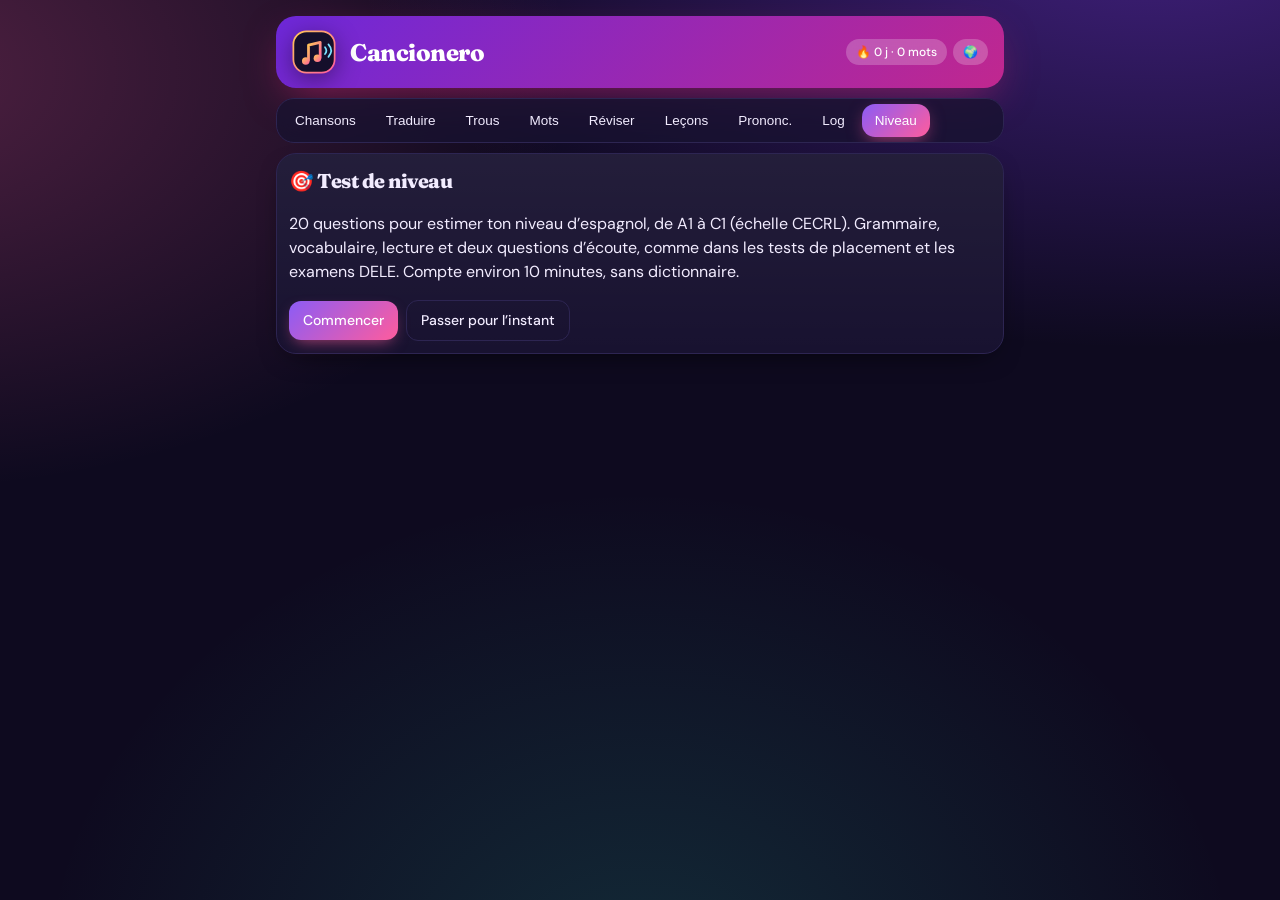
==== es/index.html @ 9b40856a "idomas" ====
<!DOCTYPE html>
<html lang="fr">
<head>
<meta charset="utf-8">
<meta name="viewport" content="width=device-width, initial-scale=1, viewport-fit=cover">
<link rel="manifest" href="../manifest.webmanifest"><meta name="theme-color" content="#0e0a1f"><link rel="apple-touch-icon" href="../icon-192.png">
<title>Cancionero – Apprendre l’espagnol en chansons</title>
<link rel="preconnect" href="https://fonts.googleapis.com"><link href="https://fonts.googleapis.com/css2?family=DM+Sans:wght@400;500;700&family=Fraunces:opsz,wght@9..144,600;9..144,800&display=swap" rel="stylesheet">
<style>
:root{--bg:#fbf6ee;--sf:#fff;--tx:#2a2118;--mu:#7a6c5d;--ac:#c8452b;--ac2:#f2b134;--ok:#2f8f5b;--bd:#e6dccb;--bad:#c0392b;color-scheme:light;box-sizing:border-box;padding-top:env(safe-area-inset-top,0px);padding-bottom:env(safe-area-inset-bottom,0px)}
@media (prefers-color-scheme:dark){:root:not([data-theme="light"]){--bg:#1c1713;--sf:#27201a;--tx:#f3eadd;--mu:#a89a88;--ac:#ef6a4d;--ac2:#f2b134;--ok:#4cc07f;--bd:#3a3128;--bad:#ef6a5d;color-scheme:dark}}
:root[data-theme="dark"]{--bg:#1c1713;--sf:#27201a;--tx:#f3eadd;--mu:#a89a88;--ac:#ef6a4d;--ac2:#f2b134;--ok:#4cc07f;--bd:#3a3128;--bad:#ef6a5d;color-scheme:dark}
*{box-sizing:border-box}html{scroll-padding-top:env(safe-area-inset-top,0px)}
body{margin:0;background:var(--bg);color:var(--tx);font:16px/1.5 system-ui,-apple-system,"Segoe UI",sans-serif}
.wrap{max-width:760px;margin:0 auto;padding:16px}
header{display:flex;justify-content:space-between;align-items:center;gap:8px;flex-wrap:wrap}
h1{font:700 26px Georgia,"Times New Roman",serif;margin:0;color:var(--ac)}
.stats{font-size:13px;color:var(--mu)}
nav{display:flex;gap:6px;overflow-x:auto;margin:14px 0;padding-bottom:4px}
nav button{white-space:nowrap;border:1px solid var(--bd);background:var(--sf);color:var(--tx);padding:8px 14px;border-radius:99px;cursor:pointer;font-size:14px}
nav button.on{background:var(--ac);color:#fff;border-color:var(--ac)}
.card{background:var(--sf);border:1px solid var(--bd);border-radius:14px;padding:14px;margin-bottom:12px}
input,textarea,select{width:100%;font:inherit;color:var(--tx);background:var(--bg);border:1px solid var(--bd);border-radius:10px;padding:9px;margin:4px 0}
textarea{min-height:90px;resize:vertical}
button.b{border:0;background:var(--ac);color:#fff;padding:9px 14px;border-radius:10px;cursor:pointer;font:inherit;font-size:14px}
button.g{background:transparent;color:var(--tx);border:1px solid var(--bd)}
button.sm{padding:5px 10px;font-size:13px}
.row{display:flex;gap:8px;flex-wrap:wrap;align-items:center}
.mu{color:var(--mu);font-size:13px}
.es{font:20px/1.6 Georgia,serif}
.w{cursor:pointer;border-radius:4px;padding:0 1px}.w:hover{background:var(--ac2);color:#2a2118}
.ref{margin-top:6px;padding:8px;border-left:3px solid var(--ac2);background:var(--bg);border-radius:6px}
.bar{height:8px;background:var(--bd);border-radius:9px;overflow:hidden;margin:8px 0}.bar i{display:block;height:100%;background:var(--ok)}
.tag{font-size:11px;padding:2px 8px;border-radius:99px;background:var(--ac2);color:#2a2118}
.pop{position:sticky;bottom:8px;border:2px solid var(--ac);box-shadow:0 6px 24px rgba(0,0,0,.25)}
.cl input{display:inline-block;width:auto;min-width:70px;max-width:130px;padding:2px 6px;margin:0 2px;font:18px Georgia,serif}
.cl input.ok{border-color:var(--ok);color:var(--ok)}.cl input.ko{border-color:var(--bad);color:var(--bad)}
.big{font:30px Georgia,serif;text-align:center;padding:26px 8px}
a{color:var(--ac)}
:root{--bg:#fff6e8;--sf:#fffdf8;--tx:#2b1d16;--mu:#8a7566;--ac:#d9482b;--ac2:#f4a82b;--ok:#2f9468;--bd:#f0e0c8}
@media (prefers-color-scheme:dark){:root:not([data-theme="light"]){--bg:#17110e;--sf:#241b16;--tx:#f6ecdf;--mu:#ad9d8b;--ac:#f0694a;--bd:#3a2e25}}
:root[data-theme="dark"]{--bg:#17110e;--sf:#241b16;--tx:#f6ecdf;--mu:#ad9d8b;--ac:#f0694a;--bd:#3a2e25}
body{font-family:'DM Sans',system-ui,sans-serif;background:radial-gradient(900px 400px at 85% -5%,rgba(244,168,43,.28),transparent),radial-gradient(700px 400px at -10% 10%,rgba(217,72,43,.18),transparent),var(--bg);background-attachment:fixed}
header{background:linear-gradient(135deg,#d9482b,#f4a82b);color:#fff;border-radius:24px;padding:22px;box-shadow:0 12px 30px -10px rgba(217,72,43,.5);position:relative;overflow:hidden}
header:after{content:'♪ ♫ ♬';position:absolute;right:16px;top:-8px;font-size:64px;opacity:.15;letter-spacing:6px}
h1,.ttl{font-family:Fraunces,Georgia,serif;font-weight:800;letter-spacing:-.5px}
h1{color:#fff;font-size:30px}
.stats{color:#fff;background:rgba(255,255,255,.22);padding:6px 12px;border-radius:99px;backdrop-filter:blur(6px);font-weight:500}
nav{position:sticky;top:env(safe-area-inset-top,0px);z-index:5;background:color-mix(in srgb,var(--bg) 80%,transparent);backdrop-filter:blur(10px);padding:10px 0;margin:8px 0}
nav button{border-radius:14px;font-weight:500;transition:.2s;box-shadow:0 1px 2px rgba(0,0,0,.05)}
nav button.on{background:linear-gradient(135deg,var(--ac),var(--ac2));border:0;box-shadow:0 6px 14px -4px rgba(217,72,43,.5)}
.card{border-radius:20px;border:1px solid var(--bd);box-shadow:0 8px 24px -14px rgba(90,50,20,.35);transition:transform .2s}
.card:hover{transform:translateY(-1px)}
button.b{background:linear-gradient(135deg,var(--ac),#e8702a);border-radius:12px;font-weight:500;box-shadow:0 4px 10px -3px rgba(217,72,43,.5)}
button.b.g{background:transparent;box-shadow:none;color:var(--tx)}
.es{font-family:Fraunces,Georgia,serif;font-weight:600}
.w:hover{background:var(--ac2)}
input,textarea,select{border-radius:12px;background:var(--bg)}
input:focus,textarea:focus,select:focus{outline:2px solid var(--ac2);border-color:transparent}
.ttl{font-size:20px}.add{border:2px dashed var(--ac2);background:color-mix(in srgb,var(--ac2) 8%,var(--sf))}
.cov{width:54px;height:54px;border-radius:16px;display:grid;place-items:center;color:#fff;font-size:24px;flex:none;box-shadow:0 6px 14px -6px rgba(0,0,0,.4)}
.sg{display:flex;gap:14px;align-items:center;justify-content:space-between;flex-wrap:wrap}.sg>div:first-child{display:flex;gap:14px;align-items:center;min-width:0}
.chips{display:flex;gap:6px;flex-wrap:wrap;margin:8px 0}.chips a{text-decoration:none;font-size:13px;padding:5px 11px;border-radius:99px;background:var(--bg);border:1px solid var(--bd);color:var(--tx)}
.chips a:hover{border-color:var(--ac)}
:root:root:root{--bg:#0e0a1f;--sf:#181230;--tx:#f2ecff;--mu:#a79bc9;--ac:#ff5c9d;--ac2:#ffc857;--ok:#35e0b0;--bd:#2d2552;--bad:#ff6b7a;color-scheme:dark}
body{background:radial-gradient(800px 420px at 90% -8%,rgba(124,58,237,.45),transparent),radial-gradient(700px 420px at -10% 8%,rgba(255,92,157,.28),transparent),radial-gradient(600px 500px at 50% 110%,rgba(46,230,197,.15),transparent),var(--bg);background-attachment:fixed}
header{background:linear-gradient(135deg,#6d28d9,#db2777 60%,#f59e0b);box-shadow:0 14px 40px -12px rgba(219,39,119,.6)}
nav{background:color-mix(in srgb,var(--bg) 75%,transparent)}
nav button{background:var(--sf);border-color:var(--bd);color:var(--tx)}
nav button.on{background:linear-gradient(135deg,#8b5cf6,#ff5c9d);box-shadow:0 6px 18px -4px rgba(255,92,157,.6)}
.card{background:linear-gradient(180deg,rgba(255,255,255,.05),transparent),var(--sf);box-shadow:0 10px 30px -16px #000}
button.b{background:linear-gradient(135deg,#8b5cf6,#ff5c9d);box-shadow:0 6px 16px -6px rgba(255,92,157,.7)}
.add{border-color:#8b5cf6;background:color-mix(in srgb,#8b5cf6 12%,var(--sf))}
.es{color:#fff}.w:hover,.tag{color:#1a1230}
.ref{background:rgba(139,92,246,.14);border-left-color:var(--ac)}
.bar i{background:linear-gradient(90deg,#35e0b0,#8b5cf6)}
::placeholder{color:#7d72a3}a{color:#7de3ff}.chips a{color:var(--tx)}
.ph{font-style:italic;color:#7de3ff;margin-top:6px;font-size:15px}
@keyframes up{from{opacity:0;transform:translateY(16px)}to{opacity:1;transform:none}}
@keyframes flow{0%{background-position:0 50%}50%{background-position:100% 50%}100%{background-position:0 50%}}
@keyframes flt{0%,100%{transform:translateY(0) rotate(-3deg)}50%{transform:translateY(-6px) rotate(3deg)}}
@keyframes wv{0%,100%{opacity:.15}50%{opacity:1}}
@keyframes pop{0%{transform:scale(.8);opacity:0}60%{transform:scale(1.06)}100%{transform:scale(1);opacity:1}}
@keyframes drift{0%{transform:translateY(105vh) rotate(0);opacity:0}10%{opacity:.35}90%{opacity:.25}100%{transform:translateY(-12vh) rotate(40deg);opacity:0}}
@keyframes fall{to{transform:translateY(110vh) rotate(540deg)}}
@keyframes grow{from{width:0}}@keyframes out{to{opacity:0;visibility:hidden}}
header{background-size:220% 220%;animation:flow 10s ease infinite}
header>*{position:relative;z-index:1}
.brand{display:flex;gap:14px;align-items:center}.brand small{display:block;opacity:.92;font-size:13px}
.logo{width:60px;height:60px;flex:none;filter:drop-shadow(0 6px 12px rgba(0,0,0,.4));animation:flt 3.5s ease-in-out infinite}
.wv1{animation:wv 1.6s infinite}.wv2{animation:wv 1.6s .4s infinite}
.wrap{position:relative;z-index:1}
.notes{position:fixed;inset:0;pointer-events:none;overflow:hidden;z-index:0}.notes span{position:absolute;bottom:0;color:var(--ac);opacity:0;animation:drift linear infinite}
.card{animation:up .5s backwards}
#v>*:nth-child(2){animation-delay:.06s}#v>*:nth-child(3){animation-delay:.12s}#v>*:nth-child(4){animation-delay:.18s}#v>*:nth-child(5){animation-delay:.24s}#v>*:nth-child(n+6){animation-delay:.3s}
nav button{transition:transform .2s,box-shadow .2s}nav button:hover{transform:translateY(-2px)}nav button.on{animation:pop .35s}
button.b{transition:transform .15s,filter .15s}button.b:hover{transform:translateY(-2px);filter:brightness(1.12)}button:active{transform:scale(.95)}
.w{display:inline-block;transition:transform .15s,background .15s}.w:hover{transform:translateY(-2px) scale(1.08)}
.cov{transition:transform .3s}.card:hover .cov{transform:rotate(-7deg) scale(1.1)}
.bar i{animation:grow .9s cubic-bezier(.2,.8,.2,1) backwards}
.big{animation:pop .4s}.pop{animation:up .3s}
.splash{position:fixed;inset:0;z-index:100;display:grid;place-content:center;justify-items:center;gap:14px;background:var(--bg);animation:out .6s 1.4s forwards}
.splash .logo{width:120px;height:120px;animation:pop .8s,flt 3s .8s infinite}.splash b{font:800 36px Fraunces,Georgia,serif;background:linear-gradient(90deg,#ffc857,#ff5c9d);-webkit-background-clip:text;background-clip:text;color:transparent;animation:up .8s .3s backwards}
@media (prefers-reduced-motion:reduce){*{animation:none!important;transition:none!important}}
header{padding:14px 16px;border-radius:20px}header:after,.brand small{display:none}h1{font-size:24px}.logo{width:44px;height:44px}
.stats{font-size:12px;padding:4px 10px}
nav{position:sticky;top:calc(env(safe-area-inset-top,0px) + 6px);background:rgba(24,18,48,.78);backdrop-filter:blur(12px);border:1px solid var(--bd);border-radius:18px;padding:5px;margin:10px 0;gap:4px;overflow:hidden}
nav button{flex:1;padding:9px 4px;border:0;background:transparent;border-radius:13px;font-size:13.5px;box-shadow:none}
.card{padding:12px;margin-bottom:10px}
.addr{flex-wrap:nowrap;align-items:stretch}#nl{margin:0;min-height:46px;height:46px;resize:none;flex:1}
.song{flex-wrap:nowrap;cursor:default}.song>div:first-child{flex:1;cursor:pointer}.cov{width:44px;height:44px;font-size:20px;border-radius:13px}
.tx{min-width:0}.tx b{display:block;font-size:17px;overflow:hidden;text-overflow:ellipsis;white-space:nowrap}
.ic{gap:6px;flex-wrap:nowrap}.ib{min-width:34px;height:34px;padding:0 8px;display:grid;place-items:center;border:1px solid var(--bd);border-radius:10px;background:transparent;color:var(--tx);text-decoration:none;font:inherit;font-size:14px;cursor:pointer}
.tp{color:#ffc857}.tr{color:#ff5c9d;letter-spacing:1px}.rr summary{cursor:pointer;font-weight:700}.rl{margin:10px 0}.rr .ib{display:inline-grid;height:30px;margin:2px 4px 2px 0}
nav{overflow-x:auto;scrollbar-width:none}nav::-webkit-scrollbar{display:none}nav button{flex:0 0 auto;padding:9px 13px}
details.card summary{cursor:pointer}details.card[open] summary{margin-bottom:8px}.lg ul{margin:6px 0 0;padding-left:18px}.lg li{margin:3px 0}
.qo{display:block;width:100%;text-align:left;margin:8px 0;padding:13px 14px;font-size:15px}
#dock{position:fixed;left:0;right:0;margin:0 auto;bottom:0;width:100%;max-width:760px;z-index:50;background:var(--sf);border:1px solid var(--bd);border-radius:18px 18px 0 0;box-shadow:0 -10px 30px -10px #000;padding:8px 10px calc(8px + env(safe-area-inset-bottom,0px))}
#dock .dh{display:flex;justify-content:space-between;align-items:center;gap:8px;margin-bottom:6px}#dock .dh b{overflow:hidden;text-overflow:ellipsis;white-space:nowrap;font-size:15px}
#dock iframe{width:100%;height:210px;border:0;border-radius:12px;display:block;background:#000}
#dock.min iframe{height:1px;opacity:0;pointer-events:none;margin:0}
body.dk .wrap{padding-bottom:300px}body.dk.mn .wrap{padding-bottom:90px}
</style>
</head>
<body>
<div class="wrap">
<header><div class="brand"><svg class="logo" viewBox="0 0 64 64" aria-label="Logo Cancionero"><defs><linearGradient id="lg" x1="0" y1="0" x2="1" y2="1"><stop offset="0" stop-color="#ffc857"/><stop offset="1" stop-color="#ff5c9d"/></linearGradient></defs><rect x="2" y="2" width="60" height="60" rx="19" fill="#150f2b" stroke="url(#lg)" stroke-width="2.5"/><path d="M24 44V22l17-4v22" fill="none" stroke="url(#lg)" stroke-width="4" stroke-linecap="round" stroke-linejoin="round"/><circle cx="20" cy="45" r="5.5" fill="url(#lg)"/><circle cx="37" cy="41" r="5.5" fill="url(#lg)"/><path class="wv1" d="M48 25q4 5 0 10" fill="none" stroke="#7de3ff" stroke-width="2.5" stroke-linecap="round"/><path class="wv2" d="M53 21q8 9 0 18" fill="none" stroke="#7de3ff" stroke-width="2.5" stroke-linecap="round"/></svg><div><h1>Cancionero</h1><small>Apprends l’espagnol en chantant</small></div></div><div class="row" style="gap:6px;flex-wrap:nowrap"><div class="stats" id="st"></div><a class="stats" href="../#choose" style="text-decoration:none" title="Changer de langue">🌍</a></div></header>
<nav id="nav"></nav>
<main id="v"></main>
</div>
<script>
const TABS=[['songs','Chansons'],['tr','Traduire'],['cl','Trous'],['voc','Vocabulaire'],['rev','Réviser']];
let tab='songs',S={songs:[],vocab:[],streak:0,last:'',ex:0},cur=null,pop=null,card=null,show=false,clz=null;
const mem={};
function ld(){try{const r=localStorage.getItem('cancionero');if(r)S=Object.assign(S,JSON.parse(r))}catch(e){}
 if(!S.songs.length)S.songs.push({id:1,title:'Exemple original : Después de la chamba',artist:'Texte de démo (Mexique)',link:'',lines:[
 ['¿Qué onda, wey? Hoy ando bien cansado,','Quoi de neuf, mec ? Aujourd’hui je suis vraiment crevé,'],
 ['me quedé en la chamba hasta las ocho.','je suis resté au boulot jusqu’à huit heures.'],
 ['No te preocupes, todo está chido,','Ne t’inquiète pas, tout est cool,'],
 ['mañana nos vemos y echamos un taco.','demain on se voit et on mange un taco.']].map(l=>({es:l[0],fr:l[1]})),rate:{},my:{}})}
function sv(){try{localStorage.setItem('cancionero',JSON.stringify(S))}catch(e){}}
const esc=s=>String(s).replace(/[&<>"]/g,c=>({'&':'&amp;','<':'&lt;','>':'&gt;','"':'&quot;'}[c]));
const norm=s=>s.toLowerCase().normalize('NFD').replace(/[\u0300-\u036f]/g,'').replace(/[^a-zñ]/g,'');
const today=()=>new Date().toISOString().slice(0,10);
function tick(){const t=today();if(S.last!==t){const y=new Date(Date.now()-864e5).toISOString().slice(0,10);S.streak=S.last===y?S.streak+1:1;S.last=t}S.ex++;sv()}
function head(){document.getElementById('st').textContent='🔥 '+S.streak+' j · '+S.vocab.length+' mots · '+S.ex+' exercices';
 document.getElementById('nav').innerHTML=TABS.map(t=>`<button class="${t[0]==tab?'on':''}" onclick="go('${t[0]}')">${t[1]}</button>`).join('')}
function go(t){tab=t;pop=null;card=null;show=false;draw()}
function song(){return S.songs.find(s=>s.id==cur)||S.songs[0]}
function picker(){return `<select onchange="cur=this.value;clz=null;draw()">${S.songs.map(s=>`<option value="${s.id}" ${s.id==song().id?'selected':''}>${esc(s.title)}</option>`).join('')}</select>`}
function words(l){return l.split(/([\p{L}’'-]+)/u).map((p,i)=>i%2?`<span class="w" onclick="wp(this.textContent)">${esc(p)}</span>`:esc(p)).join('')}
function wp(w,c){pop={w:w.replace(/^[-’']+|[-’']+$/g,'').toLowerCase()};draw(true)}
function dict(w){const q=encodeURIComponent(w);return `<a href="https://www.wordreference.com/esfr/${q}" target="_blank" rel="noopener">WordReference</a> · <a href="https://www.linguee.fr/francais-espagnol/search?query=${q}" target="_blank" rel="noopener">Linguee</a> · <a href="https://www.google.com/search?q=${q}+significado+jerga" target="_blank" rel="noopener">argot ?</a>`}
function popup(){if(!pop)return'';return `<div class="card pop"><b class="es">${esc(pop.w)}</b><div class="mu">${dict(pop.w)}</div>
<input id="pm" placeholder="Sens en français"><div class="row"><select id="pt" style="width:auto"><option value="mot">Mot</option><option value="expression">Expression</option><option value="argot">Argot / familier</option></select>
<button class="b" onclick="addv()">Ajouter</button><button class="b g" onclick="pop=null;draw(true)">Fermer</button></div></div>`}
function addv(){const m=document.getElementById('pm').value.trim();if(!m)return;
 S.vocab.push({id:Date.now(),w:pop.w,tr:m,t:document.getElementById('pt').value,src:song().title,box:0,due:today()});pop=null;tick();draw(true)}
function draw(keep){head();const y=window.scrollY;document.getElementById('v').innerHTML=({songs:vSongs,tr:vTr,cl:vCl,voc:vVoc,rev:vRev})[tab]();if(keep)window.scrollTo(0,y)}
function vSongs(){return S.songs.map(s=>`<div class="card"><div class="row" style="justify-content:space-between"><div><b>${esc(s.title)}</b><div class="mu">${esc(s.artist)} · ${s.lines.length} lignes</div></div>
<div class="row"><button class="b sm" onclick="cur=${s.id};go('tr')">Traduire</button>${s.link?`<a href="${esc(s.link)}" target="_blank" rel="noopener">▶ Écouter</a>`:''}<button class="b g sm" onclick="dels(${s.id})">✕</button></div></div></div>`).join('')+
`<div class="card"><b>Ajouter une chanson</b><p class="mu">Colle les paroles de ta chanson préférée (récupérées sur un site de paroles légal). Astuce : choisis des styles natifs : reggaetón, cumbia, rap, corridos, rock latino…</p>
<input id="n1" placeholder="Titre"><input id="n2" placeholder="Artiste"><input id="n3" placeholder="Lien pour écouter (YouTube, Spotify…) – optionnel">
<textarea id="n4" placeholder="Paroles en espagnol (une ligne par vers)"></textarea>
<textarea id="n5" placeholder="Traduction de référence (optionnel, même nombre de lignes) pour t’auto-corriger"></textarea>
<button class="b" onclick="adds()">Enregistrer</button></div>`}
function adds(){const g=i=>document.getElementById('n'+i).value;const es=g(4).split('\n').map(x=>x.trim()).filter(Boolean),fr=g(5).split('\n').map(x=>x.trim()).filter(Boolean);
 if(!g(1).trim()||!es.length){alert('Il faut au moins un titre et des paroles.');return}
 const s={id:Date.now(),title:g(1).trim(),artist:g(2).trim()||'—',link:g(3).trim(),lines:es.map((e,i)=>({es:e,fr:fr.length==es.length?fr[i]:''})),rate:{},my:{}};
 S.songs.push(s);cur=s.id;tick();go('tr')}
function dels(id){if(confirm('Supprimer cette chanson ?')){S.songs=S.songs.filter(s=>s.id!=id);if(!S.songs.length)ld();sv();draw()}}
function vTr(){const s=song(),n=Object.keys(s.rate).length;
 return picker()+`<p class="mu">Clique sur un mot pour le noter dans ton vocabulaire. Traduis chaque vers à ta façon, puis compare.</p><div class="bar"><i style="width:${n/s.lines.length*100}%"></i></div>`+
 s.lines.map((l,i)=>`<div class="card"><div class="es">${words(l.es)}</div>
 <textarea style="min-height:48px" placeholder="Ta traduction…" oninput="song().my[${i}]=this.value;sv()">${esc(s.my[i]||'')}</textarea>
 <div class="row"><button class="b g sm" onclick="rv(${i})">Voir la traduction</button><span class="mu">Auto-évaluation :</span>
 ${[['✓','ok'],['~','mid'],['✗','ko']].map(r=>`<button class="b sm ${s.rate[i]==r[1]?'':'g'}" onclick="rt(${i},'${r[1]}')">${r[0]}</button>`).join('')}</div>
 <div id="r${i}"></div></div>`).join('')+popup()}
function rv(i){const l=song().lines[i];document.getElementById('r'+i).innerHTML=`<div class="ref">${l.fr?esc(l.fr):'<span class="mu">Pas de traduction de référence. Compare avec : '+dict(l.es)+'</span>'}</div>`}
function rt(i,r){song().rate[i]=r;tick();draw(true)}
function vCl(){const s=song();
 if(!clz)clz={lv:30,res:false};
 const html=s.lines.map((l,i)=>`<div class="card cl es">${l.es.split(/([\p{L}’'-]+)/u).map((p,k)=>{if(k%2&&p.length>3&&clz.mask(i,k)){return `<input data-a="${esc(p)}" size="${p.length}" autocapitalize="off" autocomplete="off">`}return esc(p)}).join('')}</div>`).join('');
 return picker()+`<div class="card"><div class="row"><span>Difficulté : <b id="lv">${clz.lv}</b> % de mots cachés</span><input type="range" min="10" max="80" value="${clz.lv}" style="width:140px" onchange="clz.lv=+this.value;clz.seed=null;draw()"><button class="b g sm" onclick="clz.seed=null;draw()">Nouveau tirage</button></div>
 <p class="mu">Écoute la chanson, puis retrouve les mots manquants (accents facultatifs).</p></div>`+html+`<div class="row"><button class="b" onclick="chk()">Vérifier</button><span id="sc" class="mu"></span></div>`}
function chk(){let ok=0,t=0;document.querySelectorAll('.cl input').forEach(i=>{t++;const g=norm(i.value)==norm(i.dataset.a);i.className=g?'ok':'ko';if(g)ok++;else i.title=i.dataset.a});document.getElementById('sc').textContent=ok+' / '+t+' (les erreurs montrent la réponse au survol)';tick();head()}
function vVoc(){return `<p class="mu">${S.vocab.length} entrée(s). Clique sur un mot dans « Traduire » pour en ajouter.</p>`+S.vocab.map(v=>`<div class="card row" style="justify-content:space-between"><div><b>${esc(v.w)}</b> <span class="tag">${v.t}</span><div>${esc(v.tr)}</div><div class="mu">${esc(v.src)}</div></div><button class="b g sm" onclick="delv(${v.id})">✕</button></div>`).join('')}
function delv(id){S.vocab=S.vocab.filter(v=>v.id!=id);sv();draw()}
function vRev(){const d=S.vocab.filter(v=>v.due<=today());
 if(!S.vocab.length)return '<div class="card">Ajoute d’abord des mots depuis une chanson.</div>';
 if(!d.length)return '<div class="card big">🎉 Rien à réviser aujourd’hui !</div>';
 card=card||d[0];const v=card;
 return `<p class="mu">${d.length} carte(s) à réviser · boîte ${v.box+1}/5</p><div class="card"><div class="big">${esc(v.w)}</div>`+
 (show?`<div class="big" style="color:var(--ac);padding-top:0">${esc(v.tr)}</div><div class="mu" style="text-align:center">${esc(v.src)}</div><div class="row" style="justify-content:center;margin-top:12px"><button class="b" onclick="ans(1)">Je savais ✓</button><button class="b g" onclick="ans(0)">À revoir ✗</button></div>`:`<div class="row" style="justify-content:center"><button class="b" onclick="show=true;draw()">Afficher la réponse</button></div>`)+'</div>'}
function ans(k){const v=S.vocab.find(x=>x.id==card.id),I=[0,1,3,7,16];v.box=k?Math.min(4,v.box+1):0;v.due=new Date(Date.now()+I[v.box]*864e5).toISOString().slice(0,10);card=null;show=false;tick();draw()}
const _vc=vCl;
vCl=function(){if(!clz||!clz.seed){clz=clz||{lv:30};clz.seed=Math.random()*1e9|0;const m={};clz.mask=(i,k)=>{const key=i+'_'+k;if(!(key in m)){let x=Math.sin(clz.seed+i*131+k*17)*1e4;m[key]=(x-Math.floor(x))*100<clz.lv}return m[key]}}return _vc()};
let _n=0,pend=null;
const cap=s=>s.replace(/\b\w/g,c=>c.toUpperCase());
function guess(u){let p='Lien',t='',a='';try{const x=new URL(u),h=x.hostname.replace('www.',''),q=x.pathname.split('/').filter(Boolean),dn=z=>decodeURIComponent(z||'').replace(/-/g,' ');
 if(/youtu/.test(h))p='YouTube';else if(/spotify/.test(h))p='Spotify';else if(/deezer/.test(h))p='Deezer';else if(/apple/.test(h))p='Apple Music';else if(/soundcloud/.test(h)){p='SoundCloud';a=dn(q[0]);t=dn(q[1])}
 else if(/genius/.test(h)){p='Genius';t=dn(q[0]).replace(/ lyrics$/i,'')}else if(/musixmatch/.test(h)){p='Musixmatch';t=dn(q[q.length-1]);a=dn(q[q.length-2])}}catch(e){}
 return{p,t,a,u}}
function mk(g,lines){g=g||{p:'Texte',t:'',a:'',u:''};return{id:Date.now()*10+(_n++%10),title:cap(g.t)||('Chanson '+g.p),artist:cap(g.a)||g.p,link:g.u,lines:lines.map(es=>({es,fr:''})),rate:{},my:{}}}
function addl(){const L=document.getElementById('nl').value.split('\n').map(x=>x.trim()).filter(Boolean);if(!L.length)return;
 const U=L.filter(x=>/^https?:\/\//i.test(x)),T=L.filter(x=>!/^https?:\/\//i.test(x));
 const m=U.length?U.map(u=>mk(guess(u),U.length==1?T:[])):[mk(null,T)];
 S.songs.push(...m);cur=m[m.length-1].id;tick();go(m.length==1?'tr':'songs')}
function bar(s){const q=encodeURIComponent(s.title+' '+s.artist+' letra');return `<div class="chips">${s.link?`<a href="${esc(s.link)}" target="_blank" rel="noopener">▶ Écouter</a>`:''}<a href="https://genius.com/search?q=${q}" target="_blank" rel="noopener">📜 Paroles (Genius)</a><a href="https://www.google.com/search?q=${q}" target="_blank" rel="noopener">🔎 Google</a></div>`}
function pasteBox(s){return `<div class="card add"><b class="ttl">${s.lines.length?'Modifier la chanson':'Dernière étape : les paroles'}</b><p class="mu">Ouvre une page de paroles avec les liens ci-dessous, copie-les puis colle-les ici.</p>${bar(s)}
<input id="pt2" value="${esc(s.title)}" placeholder="Titre"><input id="pa" value="${esc(s.artist)}" placeholder="Artiste">
<textarea id="pl" placeholder="Paroles en espagnol (une ligne par vers)">${esc(s.lines.map(l=>l.es).join('\n'))}</textarea>
<textarea id="pf" placeholder="Traduction de référence (optionnel, même nombre de lignes)">${esc(s.lines.map(l=>l.fr).filter(Boolean).join('\n'))}</textarea>
<button class="b" onclick="savel()">Enregistrer</button></div>`}
function savel(){const s=song(),g=i=>document.getElementById(i).value,K=i=>g(i).split('\n').map(x=>x.trim()).filter(Boolean),es=K('pl'),fr=K('pf');
 s.title=g('pt2').trim()||s.title;s.artist=g('pa').trim()||s.artist;if(es.length)s.lines=es.map((e,i)=>({es:e,fr:fr.length==es.length?fr[i]:''}));s.edit=false;tick();draw()}
vSongs=function(){return `<div class="card add"><b class="ttl">✨ Ajouter des chansons</b><p class="mu">Colle un ou plusieurs liens, un par ligne (YouTube, Spotify, Genius, Musixmatch…). L’appli reconnaît la plateforme et devine le titre quand c’est possible. Tu peux aussi coller directement des paroles.</p>
<textarea id="nl" placeholder="https://…"></textarea><button class="b" onclick="addl()">Ajouter</button></div>`+
 S.songs.map(s=>{const h=[...s.title].reduce((a,c)=>a+c.charCodeAt(0),0)%360;return `<div class="card sg"><div><div class="cov" style="background:linear-gradient(135deg,hsl(${h},70%,52%),hsl(${(h+45)%360},80%,60%))">♪</div><div style="min-width:0"><b class="es">${esc(s.title)}</b><div class="mu">${esc(s.artist)} · ${s.lines.length?s.lines.length+' lignes':'<span class="tag">paroles à ajouter</span>'}</div></div></div>
<div class="row"><button class="b sm" onclick="cur=${s.id};go('tr')">${s.lines.length?'Traduire':'Ajouter les paroles'}</button>${s.link?`<a href="${esc(s.link)}" target="_blank" rel="noopener">▶</a>`:''}<button class="b g sm" onclick="cur=${s.id};song().edit=true;go('tr')">✏️</button><button class="b g sm" onclick="dels(${s.id})">${pend==s.id?'Sûr ?':'✕'}</button></div></div>`}).join('')};
dels=function(id){if(pend==id){S.songs=S.songs.filter(s=>s.id!=id);pend=null;if(!S.songs.length)ld();sv()}else pend=id;draw()};
const _t=vTr,_c=vCl;
vTr=function(){const s=song();if(!s.lines.length||s.edit)return picker()+pasteBox(s);const h=_t(),p=picker();return p+bar(s)+h.slice(p.length)};
vCl=function(){const s=song();if(!s.lines.length)return picker()+pasteBox(s);return _c()};
pasteBox=function(s){return `<div class="card add"><b class="ttl">${s.lines.length?'Modifier les paroles':'Colle les paroles'}</b><p class="mu">Ouvre les paroles avec un bouton, copie-les, colle-les ici. C’est tout.</p>${bar(s)}
<textarea id="pl" style="min-height:150px" placeholder="Paroles en espagnol (une ligne par vers)">${esc(s.lines.map(l=>l.es).join('\n'))}</textarea>
<button class="b" onclick="savel()">Enregistrer</button>
<details style="margin-top:12px"><summary class="mu">Titre et artiste (facultatif)</summary><input id="pt2" value="${esc(s.title)}" placeholder="Titre"><input id="pa" value="${esc(s.artist)}" placeholder="Artiste"></details></div>`};
savel=function(){const s=song(),g=i=>document.getElementById(i).value,es=g('pl').split('\n').map(x=>x.trim()).filter(Boolean),old=s.lines;
 s.title=g('pt2').trim()||s.title;s.artist=g('pa').trim()||s.artist;if(es.length)s.lines=es.map((e,i)=>({es:e,fr:(old[i]&&old[i].es==e)?old[i].fr:''}));s.edit=false;tick();draw()};
let SM=null;
(async()=>{try{SM=window.claude?await window.claude.use('sample'):null}catch(e){}if(SM)draw(true)})();
async function fb(i,btn){const s=song(),l=s.lines[i];btn.disabled=true;btn.textContent='Claude réfléchit…';s.fb=s.fb||{};
 try{const r=await SM('Tu es un prof d\u2019espagnol natif qui aide un francophone à apprendre avec des chansons. Vers : « '+l.es+' ». Sa traduction : « '+(s.my[i]||'(aucune)')+' ». Réponds en français, 5 phrases maximum : ce qui est juste ou faux dans sa traduction, le sens naturel du vers, et surtout l\u2019argot, les expressions et le registre (avec le pays d\u2019origine si pertinent).',{modelTier:'quick'});s.fb[i]=r.text;sv()}
 catch(e){s.fb[i]='Indisponible pour le moment ('+(e.code||'erreur')+').'}draw(true)}
const _d=draw;draw=function(k){_d(k);if(tab=='tr'&&SM){const s=song();document.querySelectorAll('#v [id^="r"]').forEach(d=>{if(!/^r\d+$/.test(d.id))return;const i=+d.id.slice(1);
 const b=document.createElement('button');b.className='b sm';b.style.marginTop='8px';b.textContent='🤖 Corriger et expliquer avec Claude';b.onclick=()=>fb(i,b);d.before(b);
 if(s.fb&&s.fb[i]){const f=document.createElement('div');f.className='ref';f.innerHTML=esc(s.fb[i]).replace(/\n/g,'<br>');d.before(f)}})}};
const AC=[['es-ES','Espagne'],['es-MX','Mexique'],['es-AR','Argentine'],['es-US','Latino USA']];
function say(t){try{const u=new SpeechSynthesisUtterance(t),L=S.acc||'es-ES',V=speechSynthesis.getVoices();u.lang=L;u.rate=S.slow?0.55:0.95;u.voice=V.find(v=>v.lang.replace('_','-')==L)||V.find(v=>v.lang.startsWith('es'))||null;speechSynthesis.cancel();speechSynthesis.speak(u)}catch(e){}}
function ph(w){let s=w.toLowerCase().replace(/[’']/g,'');const th=(S.acc||'es-ES')=='es-ES'?'¢':'s';
 [[/qu(?=[eéií])/g,'k'],[/gu(?=[eéií])/g,'g'],[/gü/g,'gou'],[/ch/g,'§'],[/ll/g,'y'],[/ñ/g,'gn'],[/g(?=[eéií])/g,'¤'],[/j/g,'¤'],[/c(?=[eéií])/g,th],[/[zç]/g,th],[/c/g,'k'],[/h/g,''],[/[vw]/g,'b'],[/x/g,'ks'],[/u/g,'ou'],[/y(?![aeiouáéíóú])/g,'i'],[/á/g,'A'],[/é/g,'É'],[/í/g,'I'],[/ó/g,'O'],[/ú/g,'OU'],[/e/g,'é']].forEach(r=>s=s.replace(r[0],r[1]));
 return s.replace(/§/g,'tch').replace(/¤/g,'kh').replace(/¢/g,'th')}
function phl(t){return t.split(/([\p{L}’'-]+)/u).map((p,i)=>i%2?ph(p):p).join('')}
function mkb(t,lbl){const b=document.createElement('button');b.className='b g sm';b.textContent=lbl||'🔊';b.onclick=()=>say(t);return b}
function mkp(t){const p=document.createElement('span');p.className='ph';p.textContent=' ['+phl(t)+'] ';return p}
function deco2(){const s=song();
 if(tab=='tr'){const rs=[...document.querySelectorAll('#v [id^="r"]')].filter(d=>/^r\d+$/.test(d.id));if(!rs.length)return;
  const c=document.createElement('div');c.className='card row';
  c.innerHTML='<span>🔊 Accent</span><select style="width:auto" onchange="S.acc=this.value;sv();draw(true)">'+AC.map(a=>`<option value="${a[0]}" ${(S.acc||'es-ES')==a[0]?'selected':''}>${a[1]}</option>`).join('')+'</select><label><input type="checkbox" style="width:auto" '+(S.slow?'checked':'')+' onchange="S.slow=this.checked;sv()"> Lent</label><label><input type="checkbox" style="width:auto" '+(S.pho?'checked':'')+' onchange="S.pho=this.checked;sv();draw(true)"> Prononciation</label><div class="mu" style="width:100%">Lecture par la voix de ton appareil. Prononciation figurée à la française : « kh » = j espagnol, « ou » = u, majuscule = accent écrit.</div>';
  document.querySelector('#v select').after(c);
  rs.forEach(d=>{const i=+d.id.slice(1),l=s.lines[i];if(!l)return;const b=mkb(l.es,'🔊 Écouter');b.style.marginTop='8px';d.before(b);
   if(S.pho){const p=mkp(l.es);p.style.display='block';d.before(p)}})}
 if(tab=='voc')document.querySelectorAll('#v .card').forEach((c,i)=>{const v=S.vocab[i],b=c.querySelector('b');if(v&&b)b.after(' ',mkb(v.w),mkp(v.w))});
 if(tab=='rev'&&card){const g=document.querySelector('#v .big');if(g){const d=document.createElement('div');d.append(mkb(card.w,'🔊 Écouter'),mkp(card.w));d.style.fontSize='16px';g.after(d)}}
 const pb=document.querySelector('.pop b.es');if(pb&&pop)pb.after(' ',mkb(pop.w),mkp(pop.w))}
const _d2=draw;draw=function(k){_d2(k);try{deco2()}catch(e){}};
(function(){const n=document.createElement('div');n.className='notes';n.innerHTML=['♪','♫','♬','♩','♪','♫','♬','♩'].map((c,i)=>`<span style="left:${6+i*12}%;font-size:${18+i%3*10}px;animation-duration:${14+i*2.3}s;animation-delay:${-i*3.1}s">${c}</span>`).join('');document.body.prepend(n);
 const sp=document.createElement('div');sp.className='splash';sp.innerHTML=document.querySelector('.logo').outerHTML+'<b>Cancionero</b>';document.body.append(sp);setTimeout(()=>sp.remove(),2200)})();
function boom(n){n=n||30;const E=['🎉','✨','🎶','⭐','💃','🎸'];for(let i=0;i<n;i++){const s=document.createElement('span');s.textContent=E[i%6];s.style.cssText=`position:fixed;top:-30px;left:${Math.random()*100}vw;font-size:${16+Math.random()*18}px;z-index:99;pointer-events:none;animation:fall ${1.6+Math.random()*1.6}s ease-in forwards`;document.body.append(s);setTimeout(()=>s.remove(),3500)}}
const _ck=chk;chk=function(){_ck();const i=[...document.querySelectorAll('.cl input')];if(i.length&&i.every(x=>x.classList.contains('ok')))boom()};
const _an=ans;ans=function(k){_an(k);if(k)boom(10)};
head=function(){document.getElementById('st').textContent='🔥 '+S.streak+' j · '+S.vocab.length+' mots';document.getElementById('nav').innerHTML=TABS.map(t=>`<button class="${t[0]==tab?'on':''}" onclick="go('${t[0]}')">${t[1]}</button>`).join('')};TABS[3][1]='Mots';
vSongs=function(){return `<div class="card row addr"><textarea id="nl" rows="1" placeholder="＋ Colle un lien ou des paroles…"></textarea><button class="b" onclick="addl()">Ajouter</button></div>`+
 S.songs.map(s=>{const h=[...s.title].reduce((a,c)=>a+c.charCodeAt(0),0)%360;return `<div class="card sg song"><div onclick="cur=${s.id};go('tr')"><div class="cov" style="background:linear-gradient(135deg,hsl(${h},70%,52%),hsl(${(h+45)%360},80%,60%))">♪</div><div class="tx"><b class="es">${esc(s.title)}</b><div class="mu">${esc(s.artist)} · ${s.lines.length?s.lines.length+' lignes':'<span class="tag">paroles à ajouter</span>'}</div></div></div>
<div class="row ic">${s.link?`<a class="ib" href="${esc(s.link)}" target="_blank" rel="noopener">▶</a>`:''}<button class="ib" onclick="cur=${s.id};song().edit=true;go('tr')">✏️</button><button class="ib" onclick="dels(${s.id})">${pend==s.id?'Sûr ?':'✕'}</button></div></div>`}).join('')};
const _ph=ph;ph=function(w){let s=w.toLowerCase().replace(/rr/g,'¶').replace(/^r/,'¶').replace(/([nls])r/g,'$1¶');return _ph(s).replace(/¶/g,'rrr')};
mkp=function(t){const p=document.createElement('span');p.className='ph';p.innerHTML=' ['+esc(phl(t)).replace(/rrr|r/g,m=>`<b class="${m=='r'?'tp':'tr'}">${m}</b>`)+'] ';return p};
const _d3=draw;draw=function(k){_d3(k);try{if(tab!='tr')return;const sel=document.querySelector('#v .card.row select');if(!sel)return;const B=(t,l)=>`<button class="ib" data-t="${t}" onclick="say(this.dataset.t)">🔊 ${l||t}</button>`;
 sel.closest('.card').insertAdjacentHTML('afterend',`<details class="card rr"><summary>🌀 Les 3 sons du R</summary>
<div class="mu">Dans la prononciation : <b class="tp">r</b> = R simple, <b class="tr">rrr</b> = R roulée.</div>
<div class="rl"><b class="tp">R simple</b> (pero, caro, para) : un seul petit battement de la pointe de la langue contre le palais, juste derrière les dents du haut, comme un « d » très rapide. ${B('pero')}${B('caro')}${B('para')}</div>
<div class="rl"><b class="tr">R roulée</b> : on l’écrit rr (perro, carro), ou r au début d’un mot (rojo, rápido), ou après n, l, s (honra, alrededor). La langue vibre plusieurs fois, comme un petit moteur. ${B('perro')}${B('rojo')}${B('honra')}</div>
<div class="rl"><b class="tp">R en fin de syllabe</b> (comer, parte, mar) : un battement léger, parfois à peine entendu. ${B('comer')}${B('parte')}${B('mar')}</div>
<div class="rl">⚠️ Un seul r change tout le mot. À écouter en comparant : ${B('pero')}${B('perro')} · ${B('caro')}${B('carro')} · ${B('cero')}${B('cerro')} · ${B('coro')}${B('corro')}</div>
<div class="rl">Entraînement (virelangue) : ${B('El perro de San Roque no tiene rabo, porque Ramón Ramírez se lo ha cortado.','Écouter la phrase')}</div></details>`)}catch(e){}};
TABS.push(['les','Leçons'],['pro','Prononc.'],['log','Log']);
const SB=(t,l)=>`<button class='ib' data-t='${esc(t).replace(/'/g,'&#39;')}' onclick='say(this.dataset.t)'>🔊 ${esc(l||t)}</button>`;
const SX=a=>a.map(x=>SB(x)).join('');
function phh(t){return esc(phl(t)).replace(/rrr|r/g,m=>`<b class='${m=='r'?'tp':'tr'}'>${m}</b>`)}
const LES=[
{id:'arg',ic:'🗣️',t:'Argot et mots de rue',p:'Les chansons utilisent l’argot local, et un même mot change de sens selon le pays. Repère d’où vient l’artiste.',ex:[['¿Qué onda, wey?','Quoi de neuf, mec ? (Mexique)'],['Esto está chido.','C’est cool. (Mexique)'],['Me voy a la chamba.','Je vais au boulot. (Mexique)'],['Qué guay, tío.','Trop bien, mec. (Espagne)'],['Che, ¿vamos al laburo?','Hé, on va au boulot ? (Argentine)'],['Mi parcero es el mejor.','Mon pote est le meilleur. (Colombie)']]},
{id:'rac',ic:'✂️',t:'Mots raccourcis à l’oral',p:'En chanson, on avale des lettres, surtout le d et le s final. Les reconnaître t’aide à comprendre sans lire les paroles.',ex:[['Pa’ ti','Pour toi (pa’ = para)'],['Estoy cansao.','Je suis fatigué (cansao = cansado).'],['Ta’ bien.','C’est bon (ta’ = está).'],['No hay na’.','Il n’y a rien (na’ = nada).'],['¿Pa’ dónde vas?','Où vas-tu ?']]},
{id:'ser',ic:'⚖️',t:'Ser ou estar ?',p:'Ser dit ce que l’on est (identité, nature). Estar dit comment on est (état, lieu).',ex:[['Soy mexicano.','Je suis mexicain.'],['Estoy cansado.','Je suis fatigué.'],['Es guapa.','Elle est belle (de nature).'],['Está guapa hoy.','Elle est belle aujourd’hui.'],['La fiesta es en mi casa.','La fête a lieu chez moi (événement = ser).']]},
{id:'sub',ic:'💭',t:'Le subjonctif dans les chansons',p:'Les chansons parlent de désirs et d’espoirs. On y croise le subjonctif après ojalá, quiero que, para que, aunque.',ex:[['Ojalá que vuelvas.','J’espère que tu reviendras.'],['Quiero que me escuches.','Je veux que tu m’écoutes.'],['Aunque llueva, bailamos.','Même s’il pleut, on danse.'],['Te lo digo para que lo sepas.','Je te le dis pour que tu le saches.']]},
{id:'con',ic:'🧩',t:'Petits mots qui reviennent partout',p:'Ces mots de liaison et expressions courtes apparaissent dans presque toutes les chansons.',ex:[['O sea, no sé.','Enfin, je ne sais pas.'],['A lo mejor mañana.','Peut-être demain.'],['Ahorita vengo.','J’arrive tout de suite (Amérique latine).'],['Vale, hecho.','D’accord, marché conclu (Espagne).'],['Dale, vamos.','Allez, on y va (Amérique latine).'],['Pues nada.','Bon, eh bien… (pour conclure)']]},
{id:'faux',ic:'⚠️',t:'Faux amis',p:'Des mots qui ressemblent au français, mais qui veulent dire autre chose.',ex:[['Está embarazada.','Elle est enceinte (≠ embarrassée).'],['Compré ropa nueva.','J’ai acheté des vêtements (≠ robe).'],['Es un camino largo.','C’est un long chemin (≠ large).'],['Estoy constipado.','Je suis enrhumé (≠ constipé).'],['Un buen rato.','Un bon moment (≠ rat).'],['Escribí una carta.','J’ai écrit une lettre (≠ carte).']]},
{id:'met',ic:'🎧',t:'Méthode pour apprendre avec une chanson',p:'1) Écoute sans lire. 2) Lis les paroles et clique sur les mots inconnus. 3) Traduis un vers à la fois. 4) Refais l’exercice à trous. 5) Révise tes mots le lendemain. Reste sur 1 ou 2 chansons à la fois : mieux vaut les connaître à fond.',ex:[]}];
function vLes(){S.done=S.done||{};const n=LES.filter(l=>S.done[l.id]).length;
 return `<div class='card'><b class='ttl'>🎓 Leçons</b><div class='mu'>De mini-leçons pour comprendre l’espagnol des chansons. Ouvre, écoute, coche quand c’est acquis.</div><div class='bar'><i id='lp' style='width:${n/LES.length*100}%'></i></div><div class='mu' id='lc'>${n} / ${LES.length} terminées</div></div>`+
 LES.map(l=>`<details class='card'><summary><b>${l.ic} ${l.t}</b></summary><p>${l.p}</p>${l.ex.map(e=>`<div class='rl'>${SB(e[0])} <span class='mu'>${e[1]}</span><div class='ph' style='margin:2px 0 0'>[ ${phh(e[0])} ]</div></div>`).join('')}<label class='row' style='margin-top:8px'><input type='checkbox' style='width:auto' ${S.done[l.id]?'checked':''} data-i='${l.id}' onchange='ld2(this.dataset.i,this.checked)'> Leçon comprise</label></details>`).join('')}
function ld2(id,v){S.done[id]=v;sv();const n=LES.filter(l=>S.done[l.id]).length;document.getElementById('lp').style.width=n/LES.length*100+'%';document.getElementById('lc').textContent=n+' / '+LES.length+' terminées'}
const CO=[['h','muette (ne se prononce pas)',['hola','hermano']],['j','« kh », comme le ch allemand de Bach',['rojo','jugar']],['g + e, i','« kh »',['gente','girar']],['g + a, o, u','« g » dur',['gato','amigo']],['gue, gui','« g » (le u est muet)',['guitarra','guerra']],['c + e, i','« s » en Amérique, « th » en Espagne',['cielo','gracias']],['c + a, o, u','« k »',['casa','cuando']],['z','« s » en Amérique, « th » en Espagne',['zapato','lazo']],['ll, y','« y » (Argentine : « ch » doux, comme sh)',['calle','yo']],['ñ','« gn »',['año','niño']],['qu','« k » (le u est muet)',['quiero','porque']],['b, v','même son : « b »',['vaca','barco']],['ch','« tch »',['mucho','chico']],['d entre voyelles','très doux, proche du th anglais de this',['nada','cansado']],['x','« ks »',['examen','taxi']]];
function vPro(){const A=S.acc||'es-ES';
 return `<div class='card'><b class='ttl'>🔊 Prononciation</b><div class='row' style='margin-top:8px'><select style='width:auto' onchange='S.acc=this.value;sv();draw(true)'>${AC.map(a=>`<option value='${a[0]}' ${A==a[0]?'selected':''}>${a[1]}</option>`).join('')}</select><label><input type='checkbox' style='width:auto' ${S.slow?'checked':''} onchange='S.slow=this.checked;sv()'> Lent</label></div><div class='mu' style='margin-top:6px'>La voix vient de ton appareil. <b class='tp'>r</b> = R simple, <b class='tr'>rrr</b> = R roulée, « kh » = j, « ou » = u, majuscule = accent écrit.</div></div>
<div class='card'><b>🧪 Laboratoire</b><input id='lab' placeholder='Tape un mot ou une phrase en espagnol…' oninput='labu()'><div class='row'><button class='b sm' onclick='say(document.getElementById(&quot;lab&quot;).value)'>🔊 Écouter</button></div><div id='lr' class='ph'></div></div>
<details class='card' open><summary><b>🅰️ Les 5 voyelles</b></summary><p>Toujours pures et courtes, sans diphtongue : a = a, e = é, i = i, o = o, u = ou.</p>${SX(['casa','mesa','vino','solo','luna'])}</details>
<details class='card'><summary><b>🔤 Consonnes à connaître</b></summary>${CO.map(c=>`<div class='rl'><b>${c[0]}</b> : ${c[1]} ${SX(c[2])}</div>`).join('')}</details>
<details class='card'><summary><b>🌀 Les 3 sons du R</b></summary>
<div class='rl'><b class='tp'>R simple</b> (pero, caro, para) : un seul battement de la pointe de la langue contre le palais, juste derrière les dents du haut, comme un d très rapide. ${SX(['pero','caro','para'])}</div>
<div class='rl'><b class='tr'>R roulée</b> : rr (perro, carro), r au début d’un mot (rojo) ou après n, l, s (honra). La langue vibre plusieurs fois. ${SX(['perro','rojo','honra'])}</div>
<div class='rl'><b class='tp'>R en fin de syllabe</b> (comer, parte, mar) : battement léger, parfois à peine entendu. ${SX(['comer','parte','mar'])}</div>
<div class='rl'>Un seul r change le mot : ${SX(['pero','perro','caro','carro','cero','cerro','coro','corro'])}</div>
<div class='rl'>Virelangue : ${SB('El perro de San Roque no tiene rabo, porque Ramón Ramírez se lo ha cortado.','Écouter la phrase')}</div></details>
<details class='card'><summary><b>⚡ L’accent tonique</b></summary><p>Sans accent écrit : on appuie sur l’avant-dernière syllabe si le mot finit par une voyelle, n ou s (CAsa). Sinon, sur la dernière (verDAD). Un accent écrit marque l’exception et indique la syllabe forte (canCIÓN, MÚsica). Il distingue aussi des mots : está (il est) et esta (cette).</p>${SX(['casa','verdad','canción','música','está','esta'])}</details>
<details class='card'><summary><b>🔗 L’enchaînement des voyelles</b></summary><p>À l’oral et en chanson, une voyelle finale se lie à la voyelle suivante : mi amor sonne comme miamor. C’est pour ça que les paroles semblent aller vite.</p>${SX(['mi amor','te amo','todo es amor','la otra vez'])}</details>
<details class='card'><summary><b>🌎 Selon le pays</b></summary><p class='mu'>Change l’accent en haut pour comparer.</p><div class='rl'><b>Espagne</b> : c et z = « th ». ${SX(['gracias','cielo'])}</div><div class='rl'><b>Amérique latine</b> : c et z = « s ». ${SX(['gracias','cielo'])}</div><div class='rl'><b>Argentine, Uruguay</b> : ll et y = « ch » doux. ${SX(['yo me llamo','calle'])}</div><div class='rl'><b>Caraïbes, Chili, Andalousie</b> : le s final est souvent aspiré ou muet. ${SX(['los amigos','más o menos'])}</div><div class='rl'><b>Mexique</b> : s bien nette, voyelles faibles parfois avalées. ${SX(['ahorita','México'])}</div></details>`}
function labu(){const v=document.getElementById('lab').value.trim();document.getElementById('lr').innerHTML=v?'[ '+phh(v)+' ]':''}
const LOG=[['1.7',['Nouveaux onglets : Leçons, Prononciation et Log','Barre d’onglets défilante']],['1.6',['Prononciation des 3 sons du R (simple et roulée)','R colorés dans la prononciation figurée']],['1.5',['Page Chansons allégée','Barre d’onglets arrondie']],['1.4',['Logo, écran d’intro, animations, notes flottantes, confettis']],['1.3',['Prononciation : audio, accents (Espagne, Mexique, Argentine…), mode lent, transcription figurée']],['1.2',['Thème sombre violet et rose']],['1.1',['Ajout de chansons par lien','Correction par Claude (dans Claude.ai)']],['1.0',['Première version : chansons, traduction, trous, vocabulaire, révision']]];
function vLog(){return LOG.map((l,i)=>`<div class='card lg'><b class='es'>Version ${l[0]}</b> ${i?'':`<span class='tag'>actuelle</span>`}<ul>${l[1].map(x=>`<li>${x}</li>`).join('')}</ul></div>`).join('')}
const VN={les:vLes,pro:vPro,log:vLog};
const _d4=draw;draw=function(k){if(!VN[tab])return _d4(k);head();const y=window.scrollY;document.getElementById('v').innerHTML=VN[tab]();if(k)window.scrollTo(0,y)};
LOG.unshift(['1.8',['Test de niveau de 20 questions (A1 à C1) au démarrage, refaisable dans l’onglet Niveau','Installation comme application, mode hors ligne','Téléchargement du fichier et sauvegarde de tes données']]);
TABS.push(['niv','Niveau']);
const QZ=[
{l:'A1',q:'Complète : « Me ___ Ana. »',o:['llamo','llamas','llama','llaman']},
{l:'A1',q:'Complète : « Yo ___ veinte años. »',o:['tengo','soy','estoy','hago']},
{l:'A1',q:'Comment dit-on « merci » en espagnol ?',o:['Gracias','Perdón','Adiós','Hola']},
{l:'A1',q:'Écoute. Où vit Carlos ?',t:'Me llamo Carlos y vivo en Madrid.',o:['À Madrid','À Barcelone','À Mexico','À Séville']},
{l:'A2',q:'Complète : « Ayer ___ al cine con mis amigos. »',o:['fui','voy','iré','iba']},
{l:'A2',q:'Complète : « Mi hermano es ___ que yo. »',o:['más alto','alto más','muy alto','tan altísimo']},
{l:'A2',q:'Lis : « El tren sale a las ocho y cuarto. » À quelle heure part le train ?',o:['8 h 15','8 h 45','7 h 15','8 h 30']},
{l:'A2',q:'Complète : « Busco ___ casa cerca del mar. »',o:['una','un','unos','uno']},
{l:'B1',q:'Complète : « Si tuviera tiempo, ___ a visitarte. »',o:['iría','iré','iba','fuera']},
{l:'B1',q:'Complète : « Cuando llegué, ellos ya ___. »',o:['se habían ido','se fueron','se irán','se van']},
{l:'B1',q:'« Estoy harto de esperar » signifie :',o:['J’en ai assez d’attendre','J’ai faim d’attendre','Je suis content d’attendre','Je suis en retard']},
{l:'B1',q:'Écoute. Que cherche cette personne, et pourquoi ?',t:'Perdona, ¿sabes si hay alguna farmacia por aquí cerca? Me duele mucho la cabeza.',o:['Une pharmacie, car elle a mal à la tête','Un médecin, car elle a mal au ventre','Un café, car elle est fatiguée','Une banque, car elle est perdue']},
{l:'B2',q:'Complète : « Espero que mañana ___ buen tiempo. »',o:['haga','hace','hará','hizo']},
{l:'B2',q:'Complète : « No creo que ___ razón. »',o:['tenga','tiene','tendrá','tenía']},
{l:'B2',q:'Complète : « Se lo dije ___ no se enfadara. »',o:['para que','porque','aunque','pues']},
{l:'B2',q:'Lis : « A pesar de que el proyecto parecía arriesgado, el equipo decidió seguir adelante. » Que fit l’équipe ?',o:['Elle continua malgré le risque','Elle abandonna le projet','Elle attendit','Elle changea de projet']},
{l:'C1',q:'Complète : « Dudo que lo ___ terminado antes de que llegue el jefe. »',o:['hayan','han','habían','habrán']},
{l:'C1',q:'« Me tiene sin cuidado lo que digan » signifie :',o:['Ce qu’ils disent m’est égal','Ce qu’ils disent m’inquiète','Je fais attention à ce qu’ils disent','Ce qu’ils disent me met en colère']},
{l:'C1',q:'Complète : « Habría venido de no ___ tan tarde. »',o:['haberme enterado','enterarme','me enteré','me hubiera enterado']},
{l:'C1',q:'« Estar en las nubes » signifie :',o:['Être distrait, rêveur','Être riche','Voyager en avion','Être malade']}];
const LV=['A1','A2','B1','B2','C1'],LB={A0:'Débutant (pré-A1)',A1:'A1 · Découverte',A2:'A2 · Élémentaire',B1:'B1 · Seuil',B2:'B2 · Avancé',C1:'C1 · Autonome'},RC={A0:['met','ser','rac'],A1:['met','ser','rac'],A2:['ser','con','faux'],B1:['sub','con','faux'],B2:['arg','rac','sub'],C1:['arg','rac','faux']};
let QS={i:-1,ans:[],p:[],show:false};
function qstart(){QS={i:0,ans:[],p:QZ.map(q=>q.o.map((_,k)=>k).sort(()=>Math.random()-.5)),show:false};draw();window.scrollTo(0,0)}
function qskip(){S.skip=true;sv();go('songs')}
function qa(k){QS.ans[QS.i]=k;QS.i++;QS.show=false;if(QS.i>=QZ.length)qfin();draw();window.scrollTo(0,0)}
function qfin(){const sc={};LV.forEach(l=>sc[l]=0);const wrong=[];QZ.forEach((q,i)=>{if(QS.ans[i]===0)sc[q.l]++;else wrong.push([q.q,QS.ans[i]>=0?q.o[QS.ans[i]]:'(sans réponse)',q.o[0]])});
 let c='A0';for(const l of LV){if(sc[l]>=3)c=l;else break}
 S.level={c,label:LB[c],sc,wrong,date:today()};S.skip=true;tick();setTimeout(()=>boom(c=='A0'?10:30),400)}
function resH(L){return `<div class='card' style='text-align:center'><div class='mu'>Ton niveau estimé</div><div class='big' style='padding:8px'>${L.c=='A0'?'🌱':L.c}</div><b class='es'>${L.label}</b></div>
<div class='card'><b>Détail par niveau</b>${LV.map(l=>`<div class='row' style='margin:8px 0'><span style='width:28px'>${l}</span><div class='bar' style='flex:1;margin:0'><i style='width:${L.sc[l]/4*100}%'></i></div><span>${L.sc[l]}/4</span></div>`).join('')}<p class='mu'>Un niveau est validé à partir de 3 bonnes réponses sur 4. Test indicatif, inspiré des niveaux du CECRL utilisés par les diplômes DELE et SIELE : il ne remplace pas un examen officiel.</p></div>
<div class='card'><b>📚 Leçons conseillées</b>${RC[L.c].map(id=>`<div class='rl'>• ${LES.find(x=>x.id==id).t}</div>`).join('')}<div class='row' style='margin-top:8px'><button class='b' data-g='les' onclick='go(this.dataset.g)'>🎓 Ouvrir les leçons</button><button class='b g' data-g='songs' onclick='go(this.dataset.g)'>🎸 Mes chansons</button></div></div>
<details class='card'><summary><b>🔍 Corrections (${L.wrong.length})</b></summary>${L.wrong.map(w=>`<div class='rl'><div>${w[0]}</div><div class='mu'>Ta réponse : ${esc(w[1])}</div><div style='color:var(--ok)'>Bonne réponse : ${esc(w[2])}</div></div>`).join('')||'<p>Aucune erreur, bravo !</p>'}</details>`}
function vNiv(){const L=S.level;
 if(QS.i>=QZ.length)return resH(L)+`<div class='row'><button class='b g' onclick='QS.i=-1;draw()'>Refaire le test</button></div>`;
 if(QS.i<0)return `<div class='card'><b class='ttl'>🎯 Test de niveau</b><p>20 questions pour estimer ton niveau d’espagnol, de A1 à C1 (échelle CECRL). Grammaire, vocabulaire, lecture et deux questions d’écoute, comme dans les tests de placement et les examens DELE. Compte environ 10 minutes, sans dictionnaire.</p><div class='row'><button class='b' onclick='qstart()'>${L?'Refaire le test':'Commencer'}</button>${L?'':`<button class='b g' onclick='qskip()'>Passer pour l’instant</button>`}</div></div>`+(L?resH(L):'');
 const q=QZ[QS.i];
 return `<div class='card'><div class='mu'>Question ${QS.i+1} / ${QZ.length}</div><div class='bar'><i style='width:${QS.i/QZ.length*100}%'></i></div><p class='es' style='font-size:19px'>${q.q}</p>${q.t?`<div class='row'>${SB(q.t,'Écouter')}<button class='ib' onclick='QS.show=!QS.show;draw(true)'>👁 Texte</button></div>${QS.show?`<div class='ref'>${esc(q.t)}</div>`:''}`:''}${QS.p[QS.i].map(k=>`<button class='b g qo' onclick='qa(${k})'>${esc(q.o[k])}</button>`).join('')}<div class='row' style='margin-top:6px'><button class='ib' onclick='qa(-1)'>Je ne sais pas</button></div></div>`}
VN.niv=vNiv;
const _h=head;head=function(){_h();if(S.level)document.getElementById('st').textContent+=' · '+(S.level.c=='A0'?'Débutant':S.level.c)};
let DP=null;const STAND=()=>matchMedia('(display-mode: standalone)').matches||navigator.standalone;
window.addEventListener('beforeinstallprompt',e=>{e.preventDefault();DP=e;if(tab=='songs'||tab=='log')draw(true)});
window.addEventListener('appinstalled',()=>{DP=null;draw(true)});
async function inst(){if(DP){DP.prompt();try{await DP.userChoice}catch(e){}DP=null;draw(true)}}
function am(t){const e=document.getElementById('am');if(e)e.textContent=t}
function dl(b,n){const a=document.createElement('a');a.href=URL.createObjectURL(b);a.download=n;document.body.append(a);a.click();a.remove()}
async function dlself(){try{const r=await fetch(location.href.split('#')[0]);dl(await r.blob(),'cancionero.html');am('Fichier téléchargé.')}catch(e){am('Téléchargement indisponible ici : ouvre la version installée ou ton site.')}}
function expd(){dl(new Blob([JSON.stringify(S)],{type:'application/json'}),'cancionero-donnees.json');am('Sauvegarde créée.')}
function impd(i){const f=i.files[0];if(!f)return;const r=new FileReader();r.onload=()=>{try{S=Object.assign(S,JSON.parse(r.result));sv();draw();am('Données restaurées ✅')}catch(e){am('Fichier invalide.')}};r.readAsText(f)}
function pick(){document.getElementById('imp').click()}
function appCard(){const st=STAND();return `<div class='card'><b class='ttl'>📲 Application</b><p class='mu'>${st?'Tu utilises déjà la version installée ✅':'Installe Cancionero sur ton écran d’accueil : elle s’ouvre comme une vraie appli et fonctionne hors ligne.'}</p><div class='row'>${!st&&DP?`<button class='b' onclick='inst()'>📲 Installer l’application</button>`:''}<button class='b g' onclick='dlself()'>⬇️ Fichier .html</button><button class='b g' onclick='expd()'>💾 Sauvegarder mes données</button><button class='b g' onclick='pick()'>📂 Restaurer</button><input id='imp' type='file' accept='.json' style='display:none' onchange='impd(this)'></div><div id='am' class='mu' style='margin-top:6px'></div>${!st&&!DP?`<p class='mu'>Si le bouton d’installation n’apparaît pas : menu ⋮ de Chrome, puis « Installer l’application » ou « Ajouter à l’écran d’accueil ». Sur iPhone : Partager, puis « Sur l’écran d’accueil ».</p>`:''}</div>`}
const _vl=vLog;VN.log=function(){return appCard()+_vl()};
const _vs=vSongs;vSongs=function(){return (DP&&!STAND()?`<div class='card row' style='justify-content:space-between'><span>📲 Installer l’appli sur ton téléphone</span><button class='b sm' onclick='inst()'>Installer</button></div>`:'')+_vs()};
if('serviceWorker' in navigator&&location.protocol=='https:')navigator.serviceWorker.register('../sw.js').catch(()=>{});
LOG.unshift(['1.9',['Paroles trouvées automatiquement à partir d’un lien ou d’un « Artiste - Titre » (la saisie manuelle reste disponible)','Lecteur intégré : YouTube, Spotify, SoundCloud, Deezer, sans quitter l’appli']]);
const gen=['YouTube','Spotify','Deezer','Apple Music','SoundCloud','Genius','Musixmatch','Lien','Texte','Recherche'];
function emb(u){try{const x=new URL(u),h=x.hostname.replace('www.',''),q=x.pathname.split('/').filter(Boolean);
 if(h=='youtu.be')return{k:'yt',id:q[0]};
 if(h.endsWith('youtube.com')){const v=x.searchParams.get('v');if(v)return{k:'yt',id:v};if(['shorts','embed','live'].includes(q[0]))return{k:'yt',id:q[1]}}
 if(h=='open.spotify.com'){const i=q.findIndex(z=>['track','album','playlist','episode'].includes(z));if(i>=0&&q[i+1])return{k:'sp',t:q[i],id:q[i+1]}}
 if(h.endsWith('soundcloud.com'))return{k:'sc',u};
 if(h.endsWith('deezer.com')){const i=q.indexOf('track');if(i>=0)return{k:'dz',id:q[i+1]}}}catch(e){}return null}
function esrc(e){if(e.k=='yt')return 'https://www.youtube.com/embed/'+e.id+'?autoplay=1&playsinline=1&rel=0';if(e.k=='sp')return 'https://open.spotify.com/embed/'+e.t+'/'+e.id;if(e.k=='sc')return 'https://w.soundcloud.com/player/?auto_play=true&url='+encodeURIComponent(e.u);return 'https://widget.deezer.com/widget/dark/track/'+e.id}
let DK=null;
function play(id){const s=S.songs.find(x=>x.id==id);if(!s)return;const e=s.link&&emb(s.link);if(!e){if(s.link)window.open(s.link,'_blank');return}DK={id:s.id,min:false,e};dock()}
function dock(){let d=document.getElementById('dock');if(!DK){if(d)d.remove();document.body.classList.remove('dk','mn');return}
 if(!d){d=document.createElement('div');d.id='dock';document.body.append(d)}
 const s=S.songs.find(x=>x.id==DK.id)||{title:'',link:''};d.className='';document.body.classList.remove('mn');
 d.innerHTML=`<div class='dh'><b class='es'>🎧 ${esc(s.title)}</b><span class='row' style='flex-wrap:nowrap'><a class='ib' href='${esc(s.link)}' target='_blank' rel='noopener'>↗</a><button class='ib' id='dmin' onclick='dockc()'>▼</button><button class='ib' onclick='DK=null;dock()'>✕</button></span></div>${location.hostname.includes('claude')?`<div class='mu' style='padding:14px 4px'>Le lecteur intégré est bloqué dans l’aperçu Claude. Il fonctionne sur ton site Vercel. Utilise ↗ pour ouvrir le lien.</div>`:`<iframe src='${esrc(DK.e)}' allow='autoplay; encrypted-media; picture-in-picture; fullscreen' allowfullscreen></iframe><div class='mu' style='font-size:12px;margin-top:4px'>Lecteur bloqué ? Appuie sur ↗ pour ouvrir le lien.</div>`}`;
 document.body.classList.add('dk')}
function dockc(){DK.min=!DK.min;document.getElementById('dock').classList.toggle('min',DK.min);document.body.classList.toggle('mn',DK.min);document.getElementById('dmin').textContent=DK.min?'▲':'▼'}
function strip(t){let o='',d=0;for(const c of t){if('([{'.includes(c))d++;else if(')]}'.includes(c))d=Math.max(0,d-1);else if(!d)o+=c}return o.replace(/ +/g,' ').trim()}
async function meta(u){const j=async x=>{const r=await fetch(x);if(!r.ok)throw 0;return r.json()};let d=null;
 for(const x of ['https://noembed.com/embed?url=','https://www.youtube.com/oembed?format=json&url=','https://open.spotify.com/oembed?url=']){try{d=await j(x+encodeURIComponent(u));if(d&&d.title)break}catch(e){d=null}}
 if(!d||!d.title)return null;let t=strip(d.title).replace(/ [–—] /g,' - '),a=strip(d.author_name||'').replace(/vevo|- topic/ig,'').trim();
 const m=t.split(' - ');if(m.length>1){a=m[0].trim();t=m.slice(1).join(' - ').trim()}return{t:cap(t),a:cap(a)}}
async function lyr(a,t){const g=gen.includes(a)?'':a,j=async u=>{const r=await fetch(u);if(!r.ok)throw 0;return r.json()},cl=x=>x.split('\n').map(l=>l.trim()).filter(l=>l&&!(l[0]=='['&&l.endsWith(']'))).slice(0,220);
 try{const R=await j('https://lrclib.net/api/search?q='+encodeURIComponent((g+' '+t).trim())),h=R.find(x=>x.plainLyrics);if(h)return{l:cl(h.plainLyrics),t:h.trackName,a:h.artistName}}catch(e){}
 if(g){try{const r=await j('https://api.lyrics.ovh/v1/'+encodeURIComponent(g)+'/'+encodeURIComponent(t));if(r.lyrics)return{l:cl(r.lyrics),t:t,a:g}}catch(e){}}
 return null}
async function enrich(id){const s=S.songs.find(x=>x.id==id);if(!s)return;s.st='search';sv();draw(true);
 try{if(s.link&&!s.meta){const m=await meta(s.link);s.meta=1;if(m){if(m.t)s.title=m.t;if(m.a)s.artist=m.a}}
  if(/^Chanson /.test(s.title)&&gen.includes(s.artist))throw 0;
  const R=await lyr(s.artist,s.title);
  if(R&&R.l.length){s.lines=R.l.map(es=>({es,fr:''}));s.auto=1;s.st='ok';s.rate={};s.my={};if(gen.includes(s.artist)&&R.a)s.artist=R.a;if(/^Chanson /.test(s.title)&&R.t)s.title=R.t}else s.st='fail'}
 catch(e){s.st='fail'}
 sv();draw(true)}
const _addl=addl;
addl=function(){const n=S.songs.length,L=document.getElementById('nl').value.split('\n').map(x=>x.trim()).filter(Boolean);if(!L.length)return;
 if(L.length==1&&!/^https?:/i.test(L[0])&&L[0].length<90){const m=L[0].split(' - '),s=mk({p:'Recherche',t:m.length>1?m.slice(1).join(' - '):m[0],a:m.length>1?m[0]:'',u:''},[]);S.songs.push(s);cur=s.id;tick();go('songs');enrich(s.id);return}
 _addl();S.songs.slice(n).filter(s=>!s.lines.length).forEach(s=>enrich(s.id))};
bar=function(s){const q=encodeURIComponent(s.title+' '+s.artist+' letra'),e=s.link&&emb(s.link);return `<div class='chips'>${e?`<a href='#' data-i='${s.id}' onclick='play(this.dataset.i);return false'>▶ Écouter ici</a>`:''}${s.link?`<a href='${esc(s.link)}' target='_blank' rel='noopener'>↗ Ouvrir</a>`:''}${!s.lines.length?`<a href='#' data-i='${s.id}' onclick='enrich(this.dataset.i);return false'>🔎 Chercher les paroles</a>`:''}<a href='https://genius.com/search?q=${q}' target='_blank' rel='noopener'>📜 Genius</a><a href='https://www.google.com/search?q=${q}' target='_blank' rel='noopener'>🔎 Google</a>${s.auto&&s.lines.length?`<div class='mu' style='width:100%'>Paroles trouvées automatiquement : vérifie qu’elles correspondent bien à la chanson (✏️ pour corriger).</div>`:''}</div>`};
const _pb=pasteBox;pasteBox=function(s){return (s.st=='search'?`<div class='card'>🔎 Recherche automatique des paroles…</div>`:s.st=='fail'?`<div class='card'>😕 Paroles introuvables automatiquement. Colle-les ci-dessous, ou corrige le titre et l’artiste puis relance la recherche.</div>`:'')+_pb(s)};
const _vs2=vSongs;vSongs=function(){return _vs2().replace('Colle un lien ou des paroles…','Lien, « Artiste - Titre » ou paroles…')};
const _d5=draw;draw=function(k){_d5(k);try{if(tab=='songs')document.querySelectorAll('#v .song').forEach((c,i)=>{const s=S.songs[i];if(!s)return;const ic=c.querySelector('.ic'),a=c.querySelector('a.ib');
 if(a&&emb(s.link)){const b=document.createElement('button');b.className='ib';b.textContent='▶';b.onclick=()=>play(s.id);a.replaceWith(b)}
 if(!s.lines.length&&s.st!='search'){const r=document.createElement('button');r.className='ib';r.textContent='🔎';r.onclick=()=>enrich(s.id);ic.prepend(r)}
 const tg=c.querySelector('.tag');if(tg&&s.st=='search')tg.textContent='🔎 recherche…'})}catch(e){}};
LOG.unshift(['1.10',['Traduction automatique de référence : bouton « Voir la traduction » et préparation de toute la chanson (approximative)']]);
async function mt(x){try{const r=await fetch('https://api.mymemory.translated.net/get?langpair='+encodeURIComponent('es|fr')+'&q='+encodeURIComponent(x));const j=await r.json(),t=j&&j.responseData&&j.responseData.translatedText;if(t&&!/MYMEMORY WARNING|INVALID/i.test(t)){const e=document.createElement('textarea');e.innerHTML=t;return e.value}}catch(e){}return null}
async function rv(i){const s=song(),l=s.lines[i],d=document.getElementById('r'+i);if(!d)return;
 if(l.fr){d.innerHTML=`<div class='ref'>${esc(l.fr)}${l.mt?` <span class='mu'>(traduction automatique, approximative)</span>`:''}</div>`;return}
 d.innerHTML=`<div class='ref mu'>Traduction en cours…</div>`;
 const t=await mt(l.es);
 if(t){l.fr=t;l.mt=1;sv();rv(i)}else d.innerHTML=`<div class='ref'><span class='mu'>Traduction automatique indisponible pour l’instant. Compare avec : </span>${dict(l.es)}</div>`}
async function allmt(b){const s=song();for(let i=0;i<s.lines.length;i++){const l=s.lines[i];if(l.fr)continue;b.textContent='🌐 '+(i+1)+' / '+s.lines.length+'…';const t=await mt(l.es);if(!t){sv();b.textContent='🌐 Service indisponible ou limite atteinte, réessaie plus tard';return}l.fr=t;l.mt=1;await new Promise(r=>setTimeout(r,250))}sv();b.textContent='✅ Traductions prêtes (visibles avec « Voir la traduction »)'}
const _b2=bar;bar=function(s){const h=_b2(s);if(!s.lines.length||s.lines.every(l=>l.fr))return h;return h.slice(0,-6)+`<a href='#' onclick='allmt(this);return false'>🌐 Préparer les traductions</a></div>`};
try{localStorage.setItem('lang','es')}catch(e){}
ld();if(!S.level&&!S.skip)tab='niv';draw();
</script>
</body>
</html>
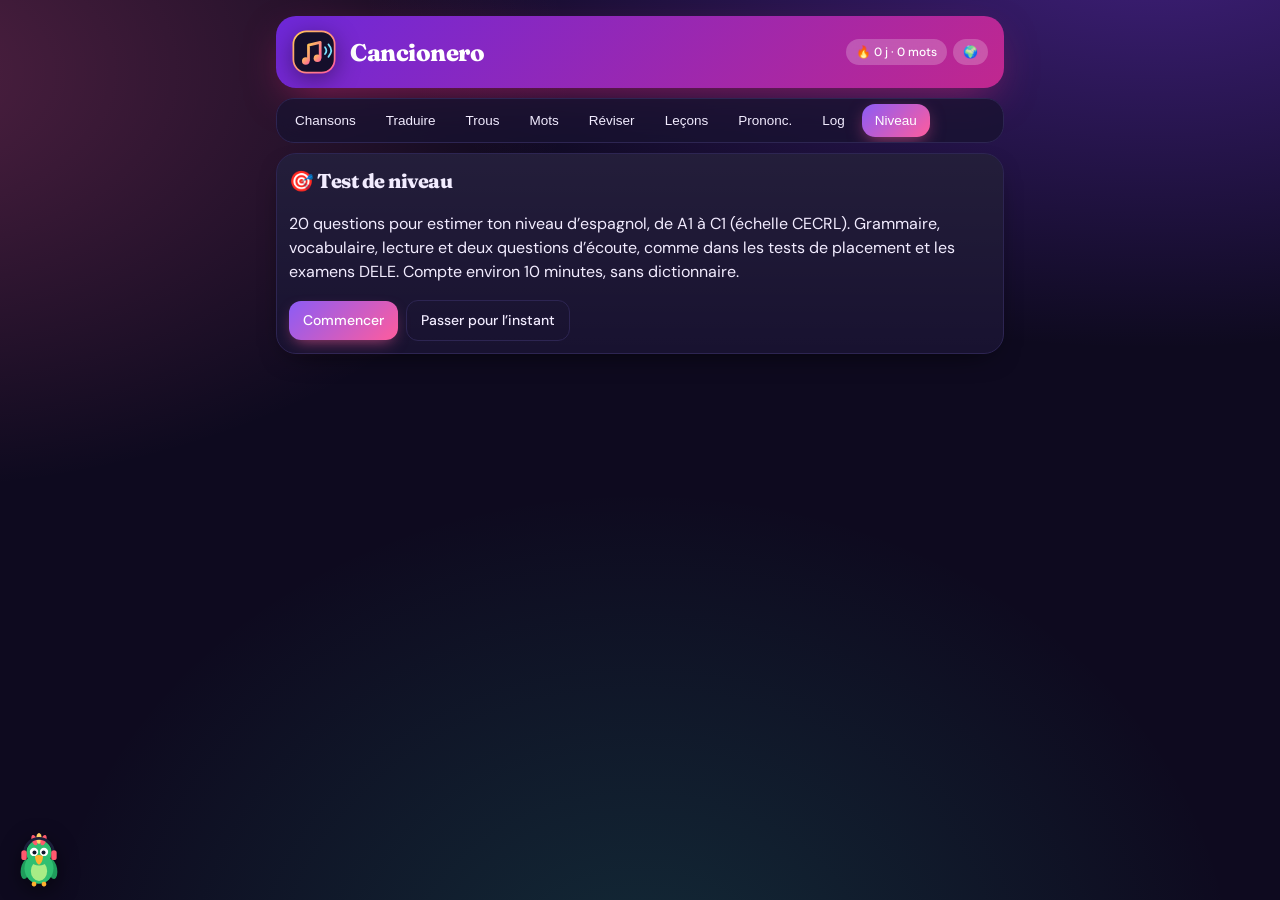
==== commit 5a340421: "fin" ====
--- a/es/index.html
+++ b/es/index.html
@@ -120,6 +120,13 @@
 #dock iframe{width:100%;height:210px;border:0;border-radius:12px;display:block;background:#000}
 #dock.min iframe{height:1px;opacity:0;pointer-events:none;margin:0}
 body.dk .wrap{padding-bottom:300px}body.dk.mn .wrap{padding-bottom:90px}
+.wrap{padding-bottom:84px}
+#mas{position:fixed;left:10px;bottom:calc(10px + env(safe-area-inset-bottom,0px));z-index:40;display:flex;align-items:flex-end;gap:6px;pointer-events:none}#mas>*{pointer-events:auto}
+#mm{width:58px;height:58px;padding:0;border:0;background:none;cursor:pointer;animation:flt 3.6s ease-in-out infinite;filter:drop-shadow(0 6px 10px rgba(0,0,0,.5))}
+#mm .eye{transform-box:fill-box;transform-origin:center;animation:blink 5s infinite}@keyframes blink{0%,93%,100%{transform:scaleY(1)}96%{transform:scaleY(.1)}}
+#mb{max-width:min(250px,62vw);background:#fff;color:#1a1a2e;border-radius:16px 16px 16px 4px;padding:9px 11px;font-size:13.5px;line-height:1.35;box-shadow:0 8px 24px -8px #000;animation:pop .3s}#mb[hidden]{display:none}
+#mb .ib{color:#1a1a2e;border-color:#c8cce0;height:28px;min-width:0;font-size:12px;margin:4px 4px 0 0}
+body.dk #mas{bottom:calc(235px + env(safe-area-inset-bottom,0px))}body.dk.mn #mas{bottom:calc(72px + env(safe-area-inset-bottom,0px))}
 </style>
 </head>
 <body>
@@ -419,6 +426,13 @@
  if(t){l.fr=t;l.mt=1;sv();rv(i)}else d.innerHTML=`<div class='ref'><span class='mu'>Traduction automatique indisponible pour l’instant. Compare avec : </span>${dict(l.es)}</div>`}
 async function allmt(b){const s=song();for(let i=0;i<s.lines.length;i++){const l=s.lines[i];if(l.fr)continue;b.textContent='🌐 '+(i+1)+' / '+s.lines.length+'…';const t=await mt(l.es);if(!t){sv();b.textContent='🌐 Service indisponible ou limite atteinte, réessaie plus tard';return}l.fr=t;l.mt=1;await new Promise(r=>setTimeout(r,250))}sv();b.textContent='✅ Traductions prêtes (visibles avec « Voir la traduction »)'}
 const _b2=bar;bar=function(s){const h=_b2(s);if(!s.lines.length||s.lines.every(l=>l.fr))return h;return h.slice(0,-6)+`<a href='#' onclick='allmt(this);return false'>🌐 Préparer les traductions</a></div>`};
+const MASC=`<svg viewBox='0 0 64 64' width='58' height='58' aria-label='Lolo le perroquet'><ellipse cx='17' cy='41' rx='5' ry='11' fill='#1f9d5c' transform='rotate(10 17 41)'/><ellipse cx='47' cy='41' rx='5' ry='11' fill='#1f9d5c' transform='rotate(-10 47 41)'/><ellipse cx='32' cy='40' rx='16' ry='17' fill='#2fbf71'/><ellipse cx='32' cy='43' rx='9' ry='11' fill='#a8ec86'/><rect x='24' y='55' width='5' height='5' rx='2' fill='#ffb02e'/><rect x='35' y='55' width='5' height='5' rx='2' fill='#ffb02e'/><circle cx='32' cy='23' r='14' fill='#2fbf71'/><ellipse cx='27' cy='9' rx='3' ry='6' fill='#ff5a6e' transform='rotate(-20 27 9)'/><ellipse cx='32' cy='7' rx='3' ry='6' fill='#ffd166'/><ellipse cx='37' cy='9' rx='3' ry='6' fill='#ff5a6e' transform='rotate(20 37 9)'/><g class='eye'><circle cx='26.5' cy='22' r='4.6' fill='#fff'/><circle cx='37.5' cy='22' r='4.6' fill='#fff'/><circle cx='27' cy='22.5' r='2.2' fill='#10162b'/><circle cx='37' cy='22.5' r='2.2' fill='#10162b'/></g><path d='M27.5 27q4.5-3 9 0q-1 8-4.5 9q-3.5-1-4.5-9z' fill='#ffb02e'/><path d='M16 23a16 16 0 0 1 32 0' fill='none' stroke='#1b1f3a' stroke-width='3'/><rect x='12.5' y='20' width='6' height='11' rx='3' fill='#ff5a6e'/><rect x='45.5' y='20' width='6' height='11' rx='3' fill='#ff5a6e'/></svg>`;
+const MS=[['Salut ! Je suis Lolo. Touche un mot des paroles pour le garder.','¡Hola, amigo!','Salut, ami !'],['Astuce : écoute la chanson une fois sans lire, puis traduis vers par vers.'],['Le saviez-vous ? En espagnol, la lettre h est toujours muette.','hola','salut'],['Le R roulé, ça s’entraîne : essaie perro dans l’onglet Prononc.','perro','chien'],['Un peu chaque jour, c’est la clé. 🎶'],['Tes mots t’attendent dans l’onglet Réviser.','¡Vamos a repasar!','On va réviser !'],['Tu peux changer l’accent (Espagne, Mexique…) dans l’onglet Prononc.','¿Qué tal?','Comment ça va ?'],['Allez, on chante ?','¡A cantar!','On chante !']];
+const PR=['¡Olé! 🎉','¡Muy bien!','¡Genial!','¡Qué crack!','¡Bravo! 👏'];
+let mi=0,mto;
+function mas(m){const b=document.getElementById('mb');let h;if(typeof m=='string')h=esc(m);else{const x=MS[mi++%MS.length];h=esc(x[0])+(x[1]?`<div>${SB(x[1])} <span style='opacity:.7'>${esc(x[2]||'')}</span></div>`:'')}b.innerHTML=h;b.hidden=false;clearTimeout(mto);mto=setTimeout(()=>{b.hidden=true},8000)}
+(function(){const d=document.createElement('div');d.id='mas';d.innerHTML=`<button id='mm' aria-label='Mascotte' onclick='mas()'>${MASC}</button><div id='mb' hidden></div>`;document.body.append(d);setTimeout(()=>mas(MS[0][0]),1800)})();
+const _bm=boom;boom=function(n){_bm(n);mas(PR[Math.floor(Math.random()*PR.length)])};
 try{localStorage.setItem('lang','es')}catch(e){}
 ld();if(!S.level&&!S.skip)tab='niv';draw();
 </script>
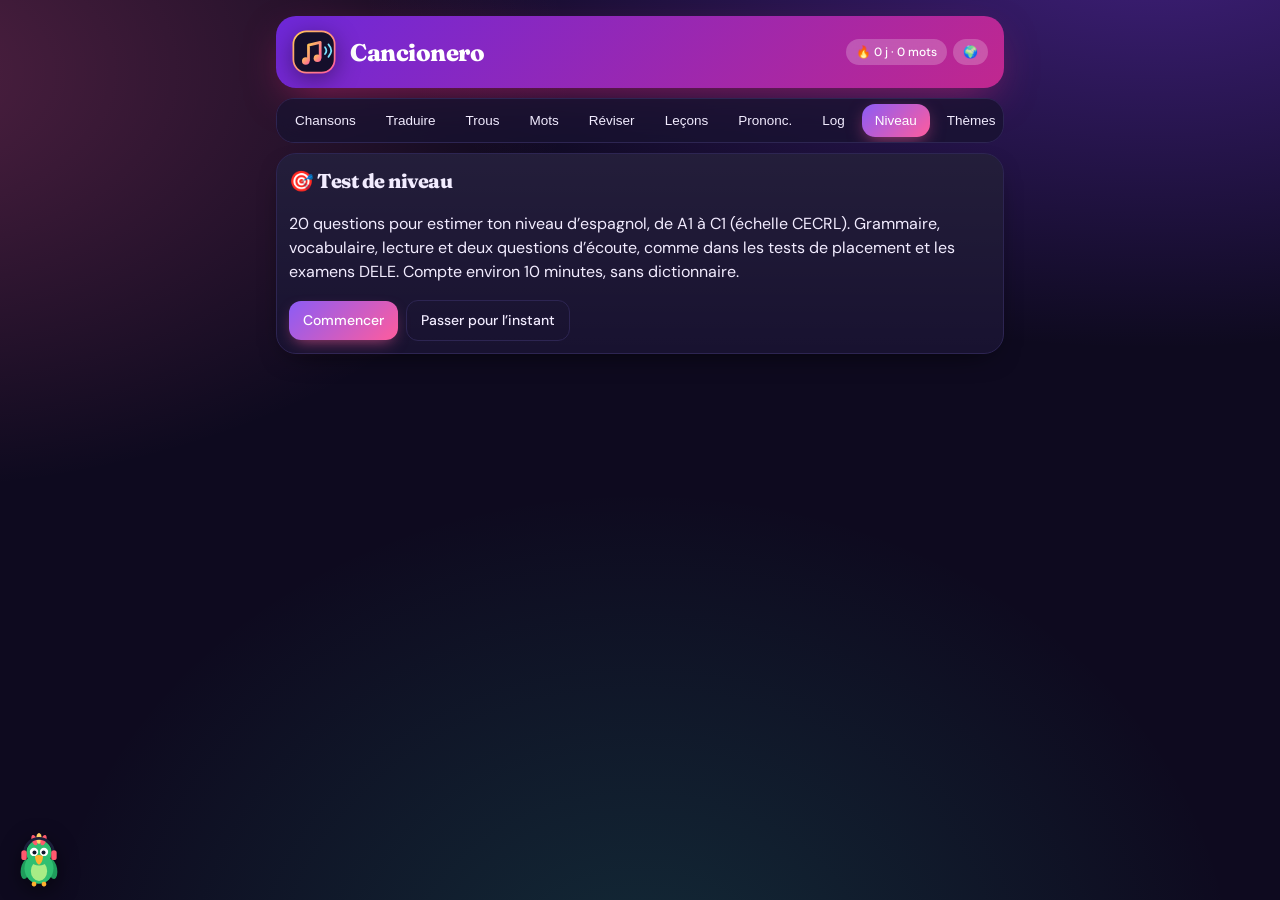
==== commit 5724572d: "animations fr" ====
--- a/es/index.html
+++ b/es/index.html
@@ -135,6 +135,7 @@
 <nav id="nav"></nav>
 <main id="v"></main>
 </div>
+<script src="../themes.js"></script>
 <script>
 const TABS=[['songs','Chansons'],['tr','Traduire'],['cl','Trous'],['voc','Vocabulaire'],['rev','Réviser']];
 let tab='songs',S={songs:[],vocab:[],streak:0,last:'',ex:0},cur=null,pop=null,card=null,show=false,clz=null;
@@ -433,8 +434,10 @@
 function mas(m){const b=document.getElementById('mb');let h;if(typeof m=='string')h=esc(m);else{const x=MS[mi++%MS.length];h=esc(x[0])+(x[1]?`<div>${SB(x[1])} <span style='opacity:.7'>${esc(x[2]||'')}</span></div>`:'')}b.innerHTML=h;b.hidden=false;clearTimeout(mto);mto=setTimeout(()=>{b.hidden=true},8000)}
 (function(){const d=document.createElement('div');d.id='mas';d.innerHTML=`<button id='mm' aria-label='Mascotte' onclick='mas()'>${MASC}</button><div id='mb' hidden></div>`;document.body.append(d);setTimeout(()=>mas(MS[0][0]),1800)})();
 const _bm=boom;boom=function(n){_bm(n);mas(PR[Math.floor(Math.random()*PR.length)])};
+TABS.push(['thm','Thèmes']);VN.thm=()=>window.TH?TH.view():`<div class='card'>Les thèmes festifs sont disponibles sur ton site.</div>`;
 try{localStorage.setItem('lang','es')}catch(e){}
 ld();if(!S.level&&!S.skip)tab='niv';draw();
+window.TH&&TH.init('es');
 </script>
 </body>
 </html>
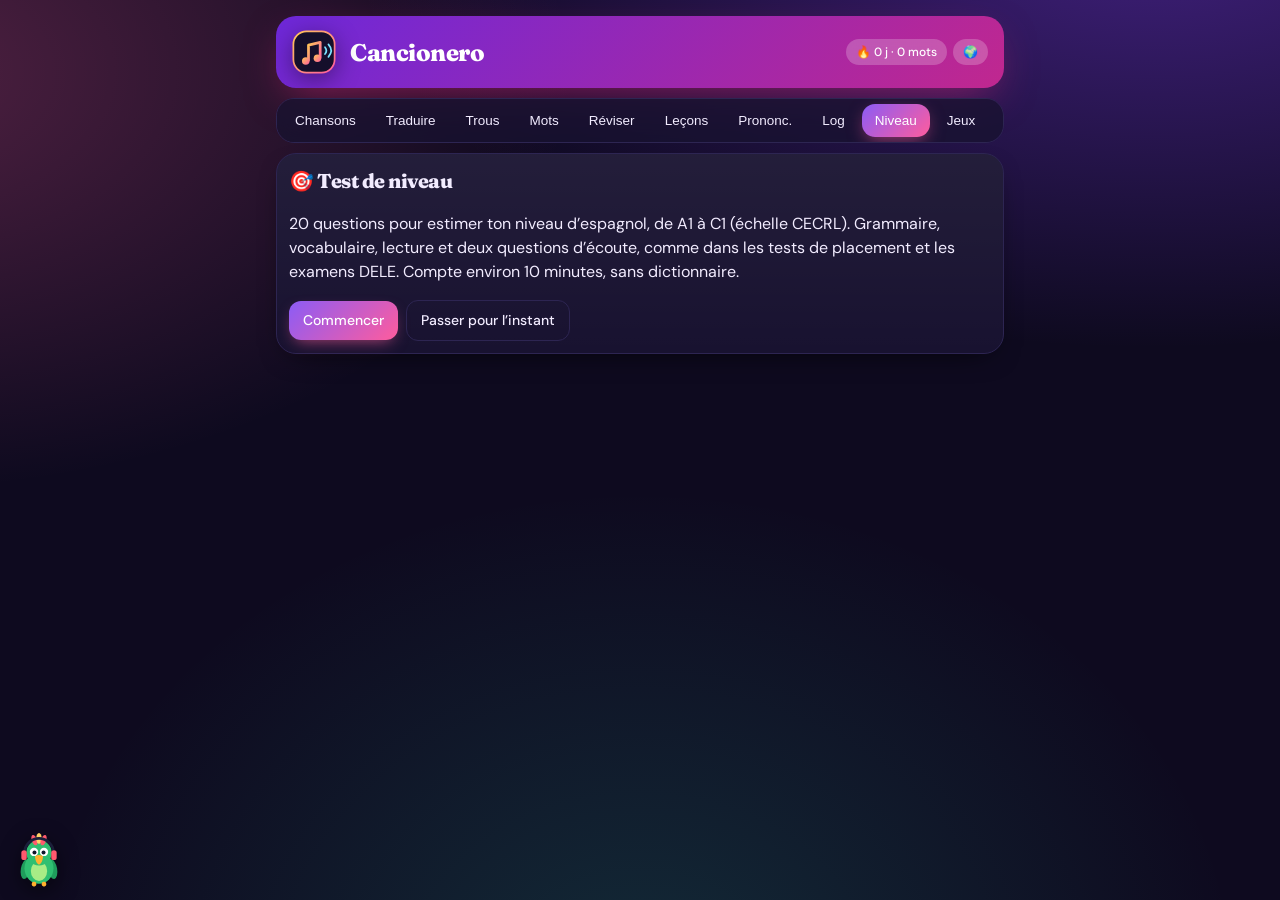
==== commit 984a0b19: "animations fr" ====
--- a/es/index.html
+++ b/es/index.html
@@ -136,6 +136,7 @@
 <main id="v"></main>
 </div>
 <script src="../themes.js"></script>
+<script src="../extras.js"></script>
 <script>
 const TABS=[['songs','Chansons'],['tr','Traduire'],['cl','Trous'],['voc','Vocabulaire'],['rev','Réviser']];
 let tab='songs',S={songs:[],vocab:[],streak:0,last:'',ex:0},cur=null,pop=null,card=null,show=false,clz=null;
@@ -434,10 +435,12 @@
 function mas(m){const b=document.getElementById('mb');let h;if(typeof m=='string')h=esc(m);else{const x=MS[mi++%MS.length];h=esc(x[0])+(x[1]?`<div>${SB(x[1])} <span style='opacity:.7'>${esc(x[2]||'')}</span></div>`:'')}b.innerHTML=h;b.hidden=false;clearTimeout(mto);mto=setTimeout(()=>{b.hidden=true},8000)}
 (function(){const d=document.createElement('div');d.id='mas';d.innerHTML=`<button id='mm' aria-label='Mascotte' onclick='mas()'>${MASC}</button><div id='mb' hidden></div>`;document.body.append(d);setTimeout(()=>mas(MS[0][0]),1800)})();
 const _bm=boom;boom=function(n){_bm(n);mas(PR[Math.floor(Math.random()*PR.length)])};
+if(window.EX){LOG.unshift(...EX.logEntries());TABS.push(['ju','Jeux'],['pg','Progrès']);VN.ju=()=>EX.games();VN.pg=()=>EX.prog()}
 TABS.push(['thm','Thèmes']);VN.thm=()=>window.TH?TH.view():`<div class='card'>Les thèmes festifs sont disponibles sur ton site.</div>`;
 try{localStorage.setItem('lang','es')}catch(e){}
 ld();if(!S.level&&!S.skip)tab='niv';draw();
 window.TH&&TH.init('es');
+window.EX&&EX.init('es');
 </script>
 </body>
 </html>
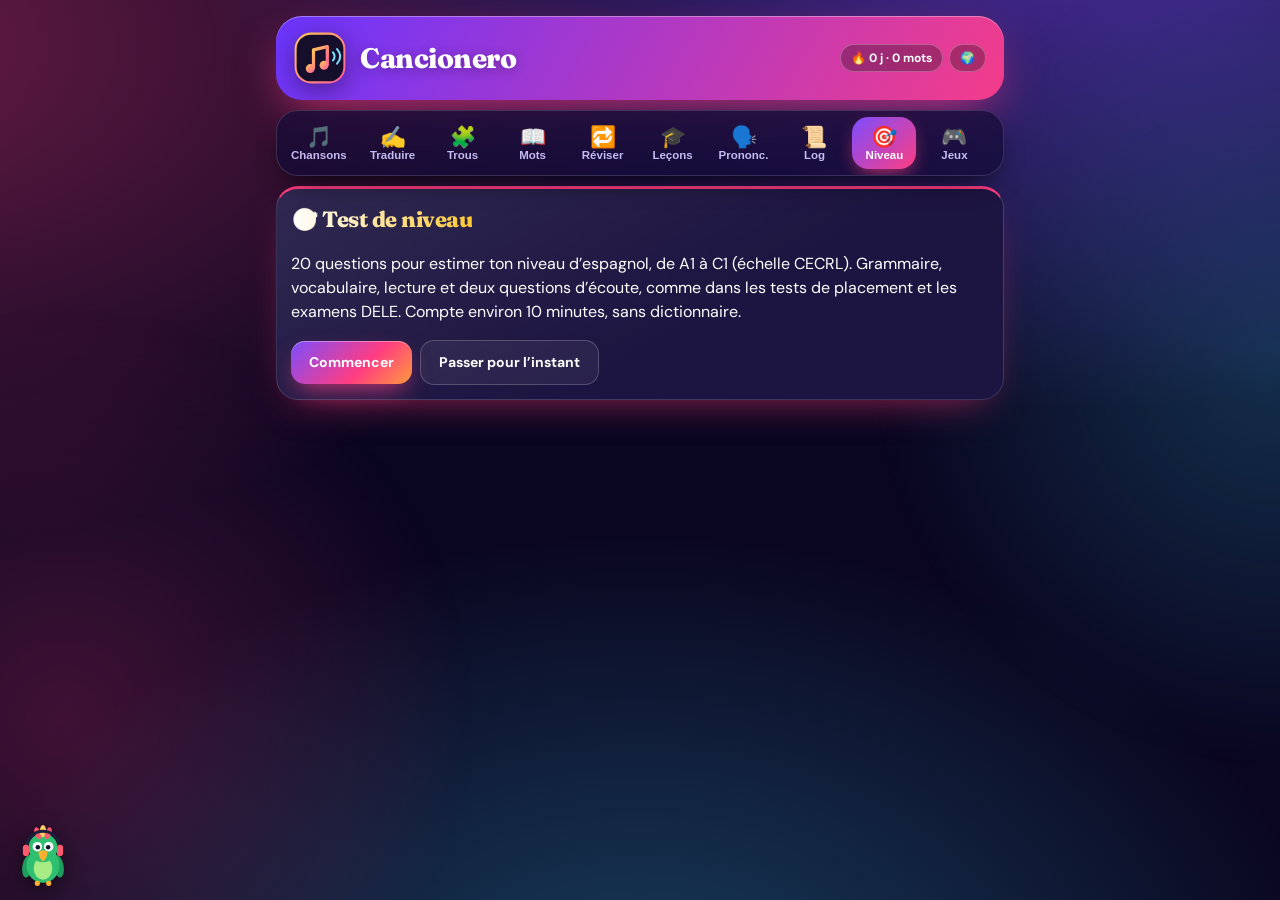
==== commit 983ae5ed: "style" ====
--- a/es/index.html
+++ b/es/index.html
@@ -128,6 +128,7 @@
 #mb .ib{color:#1a1a2e;border-color:#c8cce0;height:28px;min-width:0;font-size:12px;margin:4px 4px 0 0}
 body.dk #mas{bottom:calc(235px + env(safe-area-inset-bottom,0px))}body.dk.mn #mas{bottom:calc(72px + env(safe-area-inset-bottom,0px))}
 </style>
+<link rel="stylesheet" href="../skin.css">
 </head>
 <body>
 <div class="wrap">
@@ -137,6 +138,7 @@
 </div>
 <script src="../themes.js"></script>
 <script src="../extras.js"></script>
+<script src="../skin.js"></script>
 <script>
 const TABS=[['songs','Chansons'],['tr','Traduire'],['cl','Trous'],['voc','Vocabulaire'],['rev','Réviser']];
 let tab='songs',S={songs:[],vocab:[],streak:0,last:'',ex:0},cur=null,pop=null,card=null,show=false,clz=null;
@@ -441,6 +443,7 @@
 ld();if(!S.level&&!S.skip)tab='niv';draw();
 window.TH&&TH.init('es');
 window.EX&&EX.init('es');
+window.SKIN&&SKIN.init();
 </script>
 </body>
 </html>
--- a/skin.css
+++ b/skin.css
@@ -0,0 +1,41 @@
+/* Skin vif · Cancionero & Chansonnier */
+:root:root:root:root{--bg:#0a0620;--sf:#18103d;--tx:#fff;--mu:#c4bbf2;--bd:#3b2c7e;--ac:#ff3d81;--ac2:#ffc933;--bl:#3dd6ff;--gd:#ffc933;--ok:#2ee6a6;--v:#7c4dff;color-scheme:dark}
+body{background:radial-gradient(900px 500px at 85% -10%,color-mix(in srgb,#7c4dff 55%,transparent),transparent),radial-gradient(800px 500px at -10% 5%,color-mix(in srgb,var(--ac) 38%,transparent),transparent),radial-gradient(700px 500px at 50% 115%,color-mix(in srgb,var(--bl) 28%,transparent),transparent),var(--bg);background-attachment:fixed}
+html::before,html::after{content:'';position:fixed;pointer-events:none;z-index:0;width:70vmax;height:70vmax;border-radius:50%;will-change:transform}
+html::before{left:-30vmax;top:30vh;background:radial-gradient(circle,color-mix(in srgb,var(--ac) 22%,transparent),transparent 65%);animation:blob 22s ease-in-out infinite alternate}
+html::after{right:-35vmax;top:-10vh;background:radial-gradient(circle,color-mix(in srgb,var(--bl) 20%,transparent),transparent 65%);animation:blob 26s ease-in-out infinite alternate-reverse}
+@keyframes blob{to{transform:translate(8vmax,6vmax) scale(1.15)}}
+.mu{color:var(--mu);font-size:13.5px}
+header{background:linear-gradient(120deg,#6a35ff,#ff3d81 45%,#ff9a3d 80%,#ffc933);background-size:240% 240%;border-radius:26px;padding:16px 18px;box-shadow:0 18px 50px -14px color-mix(in srgb,var(--ac) 80%,transparent),inset 0 1px 0 rgba(255,255,255,.35)}
+.logo{width:52px;height:52px}h1{font-size:28px;letter-spacing:-.5px;text-shadow:0 2px 12px rgba(0,0,0,.3)}
+.stats{background:rgba(0,0,0,.28);backdrop-filter:blur(8px);font-weight:700;border:1px solid rgba(255,255,255,.25)}
+nav{background:rgba(20,12,55,.72);backdrop-filter:blur(16px);border:1px solid rgba(255,255,255,.14);border-radius:22px;padding:6px;gap:6px;box-shadow:0 12px 30px -14px #000}
+nav button{display:flex;flex-direction:column;align-items:center;gap:1px;min-width:64px;padding:8px 8px;font-size:11.5px;font-weight:700;color:var(--mu);background:transparent;border-radius:16px;white-space:nowrap}
+nav button .ni{font-size:21px;line-height:1.1}
+nav button.on{color:#fff;background:linear-gradient(135deg,var(--v),var(--ac));box-shadow:0 8px 20px -6px color-mix(in srgb,var(--ac) 80%,transparent)}
+.card{background:linear-gradient(150deg,rgba(255,255,255,.10),rgba(255,255,255,.02) 60%),var(--sf);border:1px solid rgba(255,255,255,.13);border-top:3px solid var(--cc,var(--ac));border-radius:22px;padding:14px;box-shadow:0 16px 40px -20px color-mix(in srgb,var(--cc,var(--ac)) 70%,#000)}
+#v>*:nth-child(4n+1){--cc:var(--ac)}#v>*:nth-child(4n+2){--cc:var(--bl)}#v>*:nth-child(4n+3){--cc:var(--ac2)}#v>*:nth-child(4n){--cc:#9b6bff}
+.add{border:2px dashed var(--cc,var(--bl))}
+.ttl{font-size:22px;background:linear-gradient(90deg,#fff,var(--ac2));-webkit-background-clip:text;background-clip:text;color:transparent}
+.card .fr,.card .es{font-size:21px;line-height:1.55;color:#fff}
+button.b{background:linear-gradient(135deg,var(--v),var(--ac) 60%,#ff9a3d);font-weight:700;padding:11px 18px;border-radius:14px;box-shadow:0 10px 24px -8px color-mix(in srgb,var(--ac) 85%,transparent),inset 0 1px 0 rgba(255,255,255,.35)}
+button.b.g{background:rgba(255,255,255,.06);border:1.5px solid rgba(255,255,255,.2);box-shadow:none}
+button.b.sm{padding:6px 12px}
+.ib{background:rgba(255,255,255,.07);border:1.5px solid rgba(255,255,255,.18);border-radius:12px}
+.ib:hover{border-color:var(--bl);box-shadow:0 0 0 3px color-mix(in srgb,var(--bl) 25%,transparent)}
+input,textarea,select{background:rgba(0,0,0,.38);border:1.5px solid rgba(255,255,255,.16);border-radius:14px;padding:11px}
+input:focus,textarea:focus,select:focus{outline:none;border-color:var(--bl);box-shadow:0 0 0 4px color-mix(in srgb,var(--bl) 28%,transparent)}
+input[type=checkbox],input[type=range]{background:none;border:0;box-shadow:none;accent-color:var(--ac)}
+.w:hover{background:linear-gradient(135deg,var(--ac2),var(--ac));color:#1a0b33;border-radius:6px}
+.tag{background:linear-gradient(135deg,var(--ac2),#ff9a3d);color:#2a1300;font-weight:700}
+.bar{height:10px;background:rgba(255,255,255,.12)}.bar i{background:linear-gradient(90deg,var(--bl),var(--ok),var(--ac2),var(--ac));background-size:200% 100%}
+.cov{width:52px;height:52px;border-radius:16px;font-size:22px;box-shadow:0 10px 22px -8px rgba(0,0,0,.6),inset 0 1px 0 rgba(255,255,255,.4)}
+.tx b{font-size:18px}
+.ref{background:linear-gradient(90deg,color-mix(in srgb,var(--bl) 18%,transparent),transparent);border-left:4px solid var(--bl)}
+.big{background:linear-gradient(90deg,var(--ac2),var(--ac),var(--bl));-webkit-background-clip:text;background-clip:text;color:transparent;font-size:36px}
+.chips a{background:rgba(255,255,255,.07);border-color:rgba(255,255,255,.18)}.chips a:hover{background:var(--ac);border-color:transparent;color:#fff}
+.qo{background:rgba(255,255,255,.06);border:1.5px solid rgba(255,255,255,.18);font-size:16px;font-weight:500}.qo:hover{border-color:var(--ac)}
+details.card summary{font-weight:700;font-size:16px}
+#dock{border:1px solid rgba(255,255,255,.2);border-bottom:0;background:linear-gradient(180deg,#241660,#150d3a);box-shadow:0 -14px 40px -10px rgba(124,77,255,.6)}
+#mm{width:66px;height:66px}#mm svg{width:100%;height:100%}
+#mb{background:linear-gradient(135deg,#fff,#ffe9f4);border:2px solid var(--ac)}
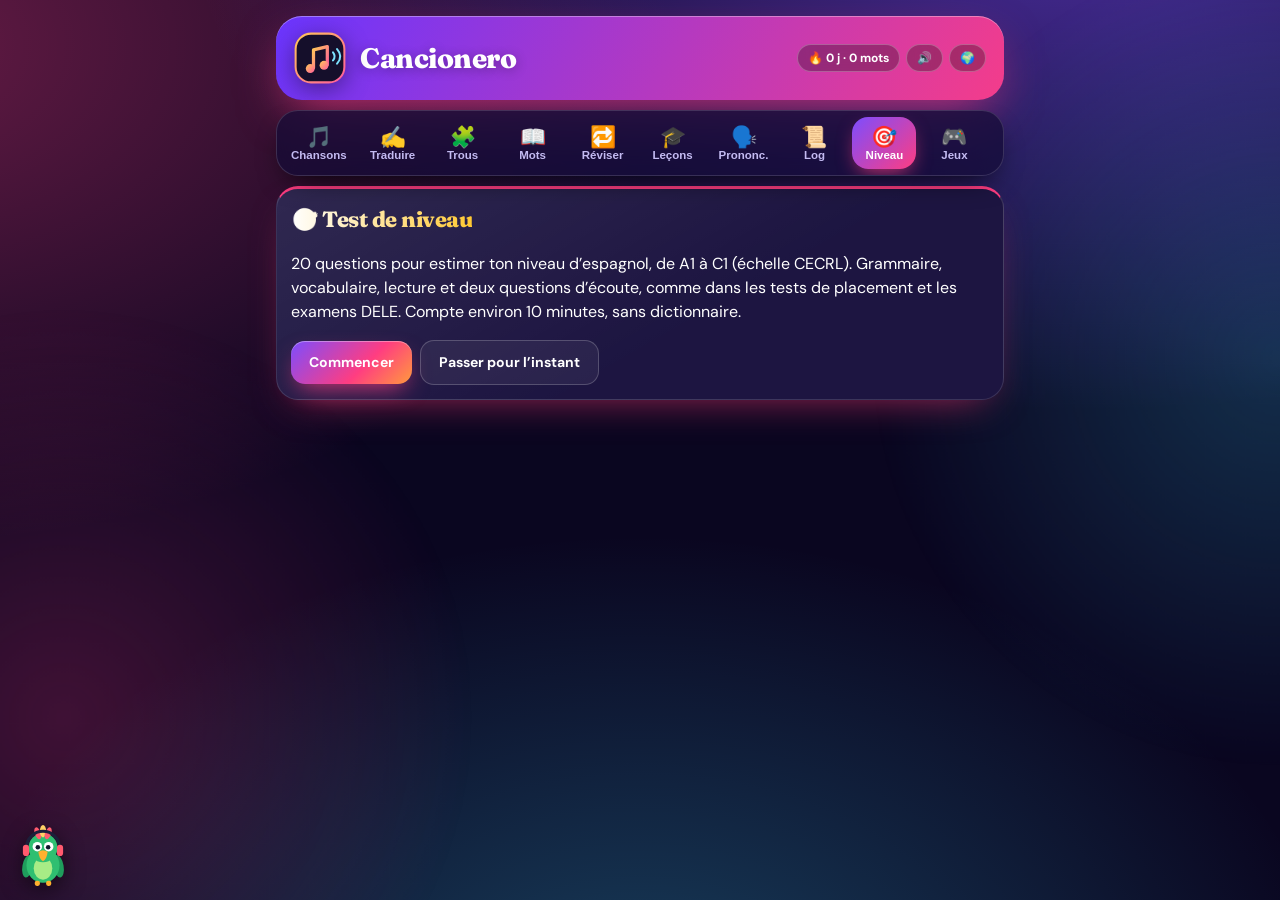
==== commit 9ebb6cb8: "audio" ====
--- a/es/index.html
+++ b/es/index.html
@@ -139,6 +139,7 @@
 <script src="../themes.js"></script>
 <script src="../extras.js"></script>
 <script src="../skin.js"></script>
+<script src="../sfx.js"></script>
 <script>
 const TABS=[['songs','Chansons'],['tr','Traduire'],['cl','Trous'],['voc','Vocabulaire'],['rev','Réviser']];
 let tab='songs',S={songs:[],vocab:[],streak:0,last:'',ex:0},cur=null,pop=null,card=null,show=false,clz=null;
@@ -444,6 +445,7 @@
 window.TH&&TH.init('es');
 window.EX&&EX.init('es');
 window.SKIN&&SKIN.init();
+window.SFX&&SFX.init();
 </script>
 </body>
 </html>
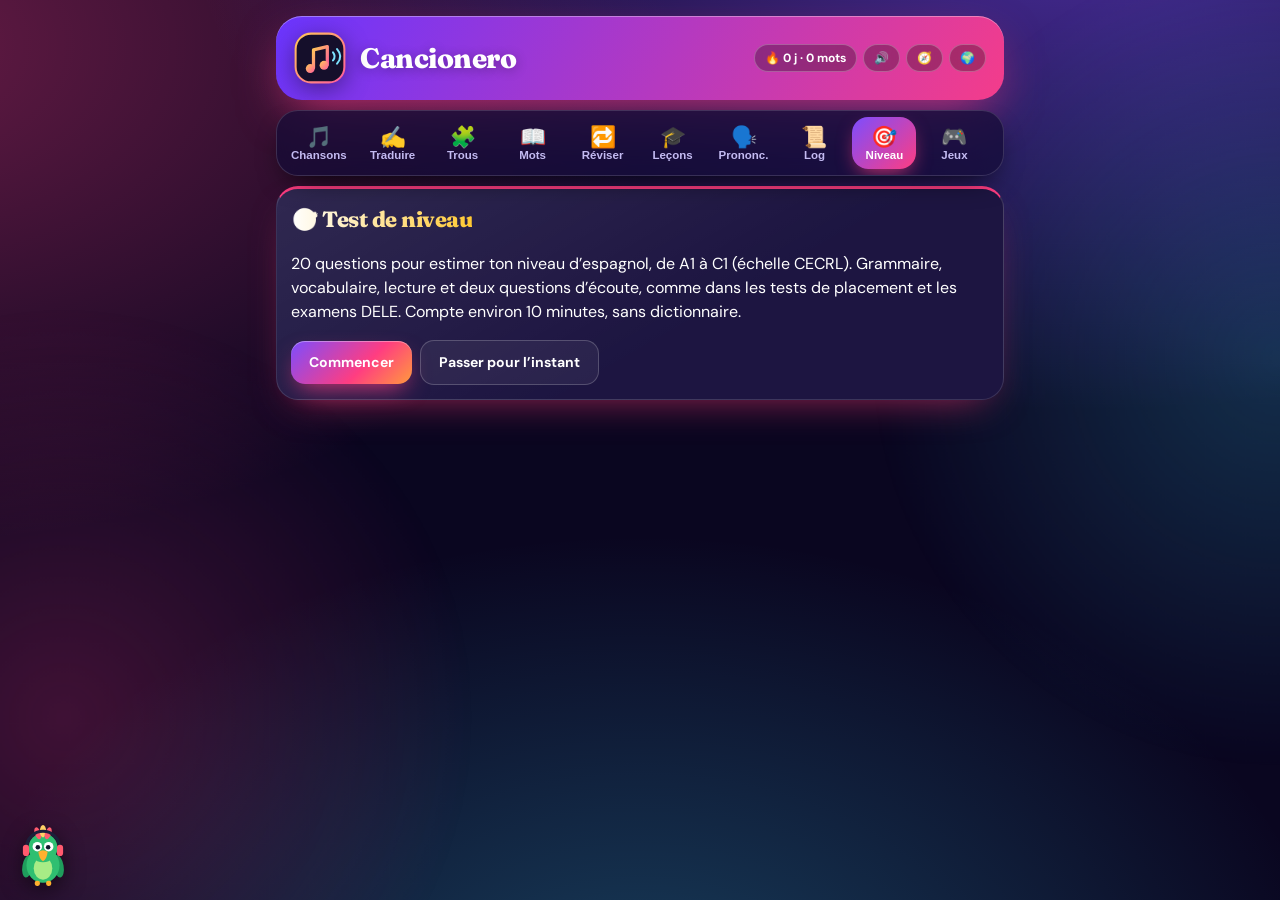
==== commit fafcfec0: "msq tour" ====
--- a/es/index.html
+++ b/es/index.html
@@ -140,6 +140,7 @@
 <script src="../extras.js"></script>
 <script src="../skin.js"></script>
 <script src="../sfx.js"></script>
+<script src="../tour.js"></script>
 <script>
 const TABS=[['songs','Chansons'],['tr','Traduire'],['cl','Trous'],['voc','Vocabulaire'],['rev','Réviser']];
 let tab='songs',S={songs:[],vocab:[],streak:0,last:'',ex:0},cur=null,pop=null,card=null,show=false,clz=null;
@@ -446,6 +447,7 @@
 window.EX&&EX.init('es');
 window.SKIN&&SKIN.init();
 window.SFX&&SFX.init();
+window.TOUR&&TOUR.init('es');
 </script>
 </body>
 </html>
